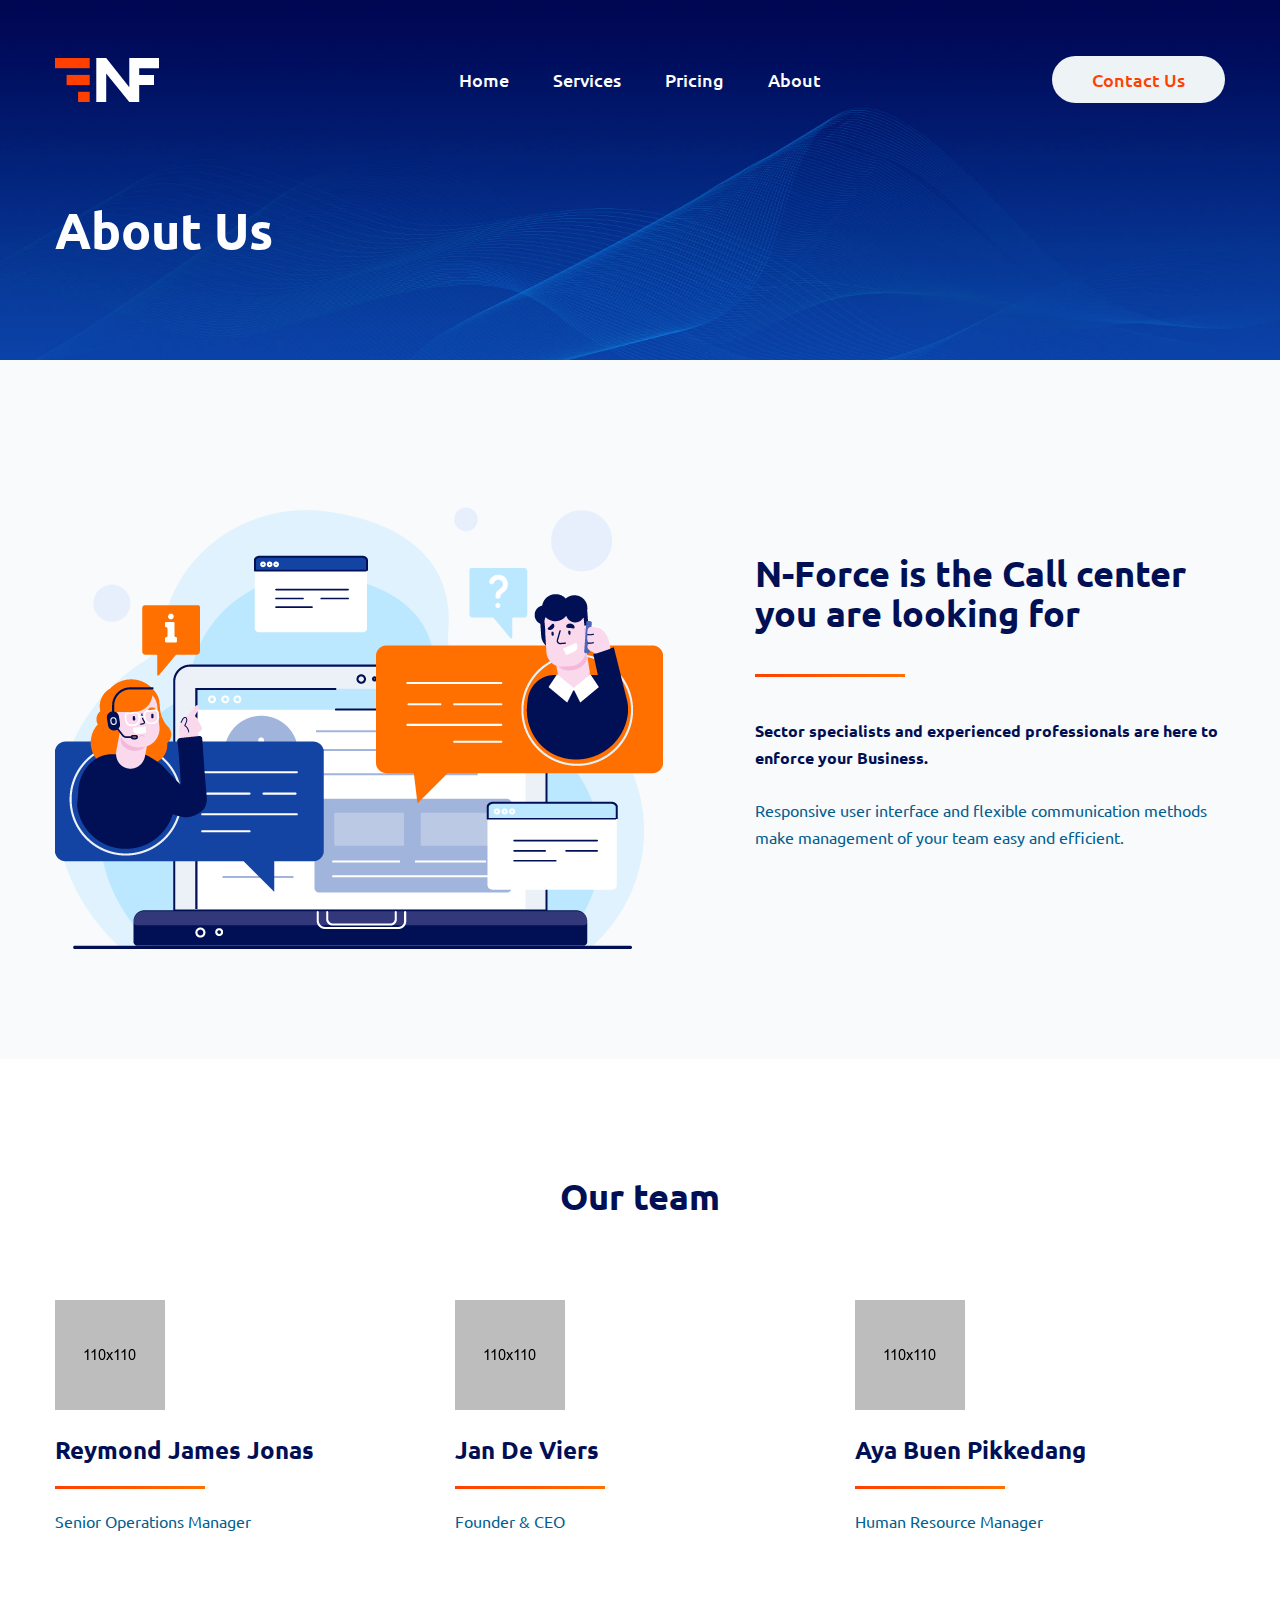
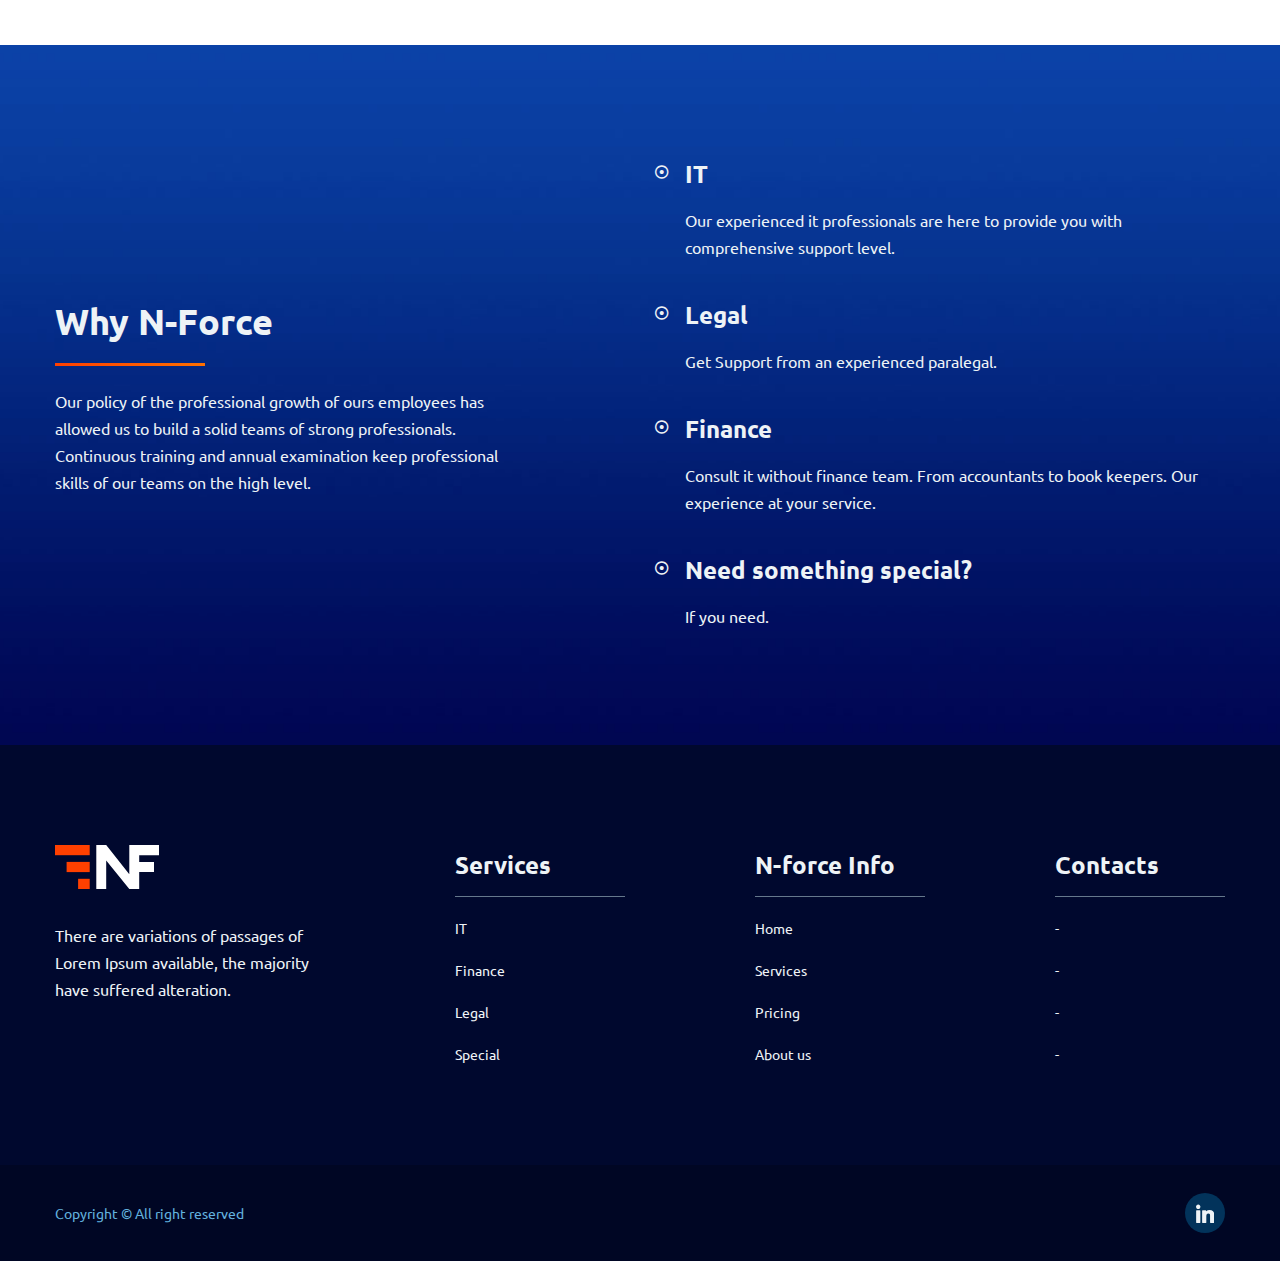
==== about.html @ a9c1863a "ADD: initial version" ====
<!doctype html>
<html class="no-js" lang="zxx">

<head>
    <meta charset="utf-8">
    <meta http-equiv="x-ua-compatible" content="ie=edge">
    <title>N-Force - About</title>
    <meta name="description" content="">
    <meta name="viewport" content="width=device-width, initial-scale=1">

    <!-- Favicons -->
    <link rel="shortcut icon" href="images/favicon.ico">
    <link rel="apple-touch-icon" href="images/icon.png">

    <!-- Google font (font-family: 'Ubuntu', sans-serif;) -->
    <link href="https://fonts.googleapis.com/css?family=Ubuntu:300,400,400i,500,500i,700" rel="stylesheet">

    <!-- Stylesheets -->
    <link rel="stylesheet" href="css/bootstrap.min.css">
    <link rel="stylesheet" href="css/plugins.css">
    <link rel="stylesheet" href="style.css">

    <!-- Cusom css -->
    <link rel="stylesheet" href="css/custom.css">

    <!-- Modernizer js -->
    <script src="js/vendor/modernizr-3.5.0.min.js"></script>
</head>

<body>

    <!-- Main wrapper -->
    <div class="wrapper" id="wrapper">
        <!-- Header -->
        <header id="header-area" class="header-area">
            <div class="container">
                <div class="row align-items-center d-none d-lg-flex">
                    <div class="col-lg-3">
                        <div class="logo">
                            <a href="index.html">
                                <img src="images/logo/nforcelogo01.svg" alt="N-force">
                            </a>
                        </div>
                    </div>
                    <div class="col-lg-6">
                        <nav class="mainmenu__nav">
                            <ul class="mainmenu">
                                <li>
                                    <a href="index.html">Home</a>
                                </li>
                                <li class="drop">
                                    <a href="services.html">Services</a>
                                    <ul class="dropdown__menu">
                                        <li><a href="services.html#it">IT</a></li>
                                        <li><a href="services.html#finance">Finance</a></li>
                                        <li><a href="services.html#legal">Legal</a></li>
                                        <li><a href="services.html#special">Special</a></li>
                                    </ul>
                                </li>
                                <li>
                                    <a href="index.html#pricing">Pricing</a>
                                </li>
                                <li>
                                    <a href="about.html">About</a>
                                </li>
                            </ul>
                        </nav>
                    </div>
                    <div class="col-lg-3">
                        <div class="header__btn">
                            <a class="voopo__btn white__btn" href="contact.html">Contact Us</a>
                        </div>
                    </div>
                </div>
                <!-- Mobile Menu -->
                <div class="mobile-menu d-block d-lg-none">
                    <div class="logo">
                        <a href="index.html"><img src="images/logo/nforcelogo01.svg" alt="N-force"></a>
                    </div>
                    <div class="header__btn">
                        <a class="voopo__btn white__btn" href="contact.html">Contact Us</a>
                    </div>
                </div>
                <!-- Mobile Menu -->
            </div>
        </header>
        <!-- //Header -->
        <!-- Start Bradcaump area -->
        <div class="pr__bradcaump__area bg-image--5">
            <div class="container">
                <div class="row">
                    <div class="col-lg-12">
                        <div class="bradcaump__inner text-left">
                            <h2 class="bradcaump-title">About Us</h2>
                        </div>
                    </div>
                </div>
            </div>
        </div>
        <!-- End Bradcaump area -->
        <!-- Start N-force Business -->
        <div class="voopo__business bg--cart-4 pt--120 pb--110">
            <div class="container">
                <div class="row align-items-center">
                    <div class="col-xl-7 col-lg-6 col-md-6 col-sm-12 col-12">
                        <div class="thumb">
                            <img src="images/about/s1.png" alt="N-force">
                        </div>
                    </div>
                    <div class="col-xl-5 col-lg-6 col-md-6 col-sm-12 col-12 sm__mt--40">
                        <div class="content">
                            <h2 class="title__line">N-Force is the Call center you are looking for</h2>
                            <p class="first__desc">Sector specialists and experienced professionals are here to enforce your Business.</p>
                            <p>Responsive user interface and flexible communication methods make management of your team easy and efficient.</p>
                            <p></p>
                        </div>
                    </div>
                </div>
            </div>
        </div>
        <!-- End N-force Business -->
        <!-- Start Testimonial Area -->
        <div class="voopo__testimnial bg--white ptb--110">
            <div class="container">
                <div class="row">
                    <div class="col-lg-12">
                        <div class="section__title text-center">
                            <span></span>
                            <h2>Our team</h2>
                        </div>
                    </div>
                </div>
                <div class="row mt--40">
                    <!-- Start Single Clint -->
                    <div class="col-xl-3 col-md-4 col-sm-6 col-12">
                        <div class="testimonial">
                            <div class="thumb">
                                <img src="images/clint/1.png" alt="N-force">
                            </div>
                            <div class="clint__info">
                                <h4>Reymond James Jonas</h4>
                                <p>Senior Operations Manager</p>
                            </div>
                        </div>
                    </div>
                    <!-- End Single Clint -->
                    <!-- Start Single Clint -->
                    <div class="col-xl-3 offset-xl-1 col-md-4 col-sm-6 col-12 xs__mt--40">
                        <div class="testimonial">
                            <div class="thumb">
                                <img src="images/clint/2.png" alt="N-force">
                            </div>
                            <div class="clint__info">
                                <h4>Jan De Viers</h4>
                                <p>Founder & CEO</p>
                            </div>
                        </div>
                    </div>
                    <!-- End Single Clint -->
                    <!-- Start Single Clint -->
                    <div class="col-xl-3 offset-xl-1 col-md-4 col-sm-6 col-12 sm__mt--40">
                        <div class="testimonial">
                            <div class="thumb">
                                <img src="images/clint/3.png" alt="N-force">
                            </div>
                            <div class="clint__info">
                                <h4>Aya Buen Pikkedang</h4>
                                <p>Human Resource Manager</p>
                            </div>
                        </div>
                    </div>
                    <!-- End Single Clint -->
                </div>
            </div>
        </div>
        <!-- End Testimonial Area -->

        <!-- Start Works Area -->
        <div class="voopo__works bg-image--6">
            <div class="container">
                <div class="row align-items-center">
                    <div class="col-lg-6 col-md-6 col-sm-12 col-12">
                        <div class="works__inner">
                            <div class="section__title--2">
                                <span></span>
                                <h2>Why N-Force</h2>
                            </div>
                            <p>Our policy of the professional growth of ours employees has allowed us to build a solid teams of strong professionals.</p>
                            <p>Continuous training and annual examination keep professional skills of our teams on the high level.</p>

                        </div>
                    </div>
                    <div class="col-lg-6 col-md-6 col-sm-12 col-12 sm__mt--40">
                        <div class="works__list">
                            <!-- Start Single Works -->
                            <div class="works">
                                <div class="icons">
                                    <i class="zmdi zmdi-dot-circle-alt"></i>
                                </div>
                                <div class="content">
                                    <h2>IT</h2>
                                    <p>Our experienced it professionals are here to provide you with comprehensive support level.</p>
                                </div>
                            </div>
                            <!-- End Single Works -->
                            <!-- Start Single Works -->
                            <div class="works">
                                <div class="icons">
                                    <i class="zmdi zmdi-dot-circle-alt"></i>
                                </div>
                                <div class="content">
                                    <h2>Legal</h2>
                                    <p>Get Support from an experienced paralegal.</p>
                                </div>
                            </div>
                            <!-- End Single Works -->
                            <!-- Start Single Works -->
                            <div class="works">
                                <div class="icons">
                                    <i class="zmdi zmdi-dot-circle-alt"></i>
                                </div>
                                <div class="content">
                                    <h2>Finance</h2>
                                    <p>Consult it without finance team. From accountants to book keepers. Our experience at your service.</p>
                                </div>
                            </div>
                            <!-- End Single Works -->
                            <!-- Start Single Works -->
                            <div class="works">
                                <div class="icons">
                                    <i class="zmdi zmdi-dot-circle-alt"></i>
                                </div>
                                <div class="content">
                                    <h2>Need something special?</h2>
                                    <p>If you need.</p>
                                </div>
                            </div>
                            <!-- End Single Works -->
                        </div>
                    </div>
                </div>
            </div>
        </div>
        <!-- End Works Area -->
        <!-- Footer Area -->
        <footer id="footer" class="footer-area">
            <div class="footer__top bg--cart-2">
                <div class="container">
                    <div class="row">
                        <!-- Start Single Wedget -->
                        <div class="col-lg-3 col-md-6 col-sm-6 col-12">
                            <div class="single__wedget">
                                <div class="logo">
                                    <a href="index.html"><img src="images/logo/nforcelogo01.svg" alt="N-force"></a>
                                </div>
                                <div class="content">
                                    <p>There are variations of passages of Lorem Ipsum available, the majority have suffered alteration.</p>
                                </div>
                            </div>
                        </div>
                        <!-- End Single Wedget -->
                        <!-- Start Single Wedget -->
                        <div class="col-lg-2 offset-lg-1 col-md-6 col-sm-6 col-12 xs__mt--40">
                            <div class="single__wedget">
                                <h2 class="ft__title">Services</h2>
                                <ul class="ft__contact__link">
                                    <li><a href="services.html#it">IT</a></li>
                                    <li><a href="services.html#finance">Finance</a></li>
                                    <li><a href="services.html#legal">Legal</a></li>
                                    <li><a href="services.html#special">Special</a></li>
                                </ul>
                            </div>
                        </div>
                        <!-- End Single Wedget -->
                        <!-- Start Single Wedget -->
                        <div class="col-lg-2 offset-lg-1 col-md-6 col-sm-6 col-12 sm__mt--40 md__mt--40">
                            <div class="single__wedget">
                                <h2 class="ft__title">N-force Info</h2>
                                <ul class="ft__contact__link">
                                    <li><a href="index.html">Home</a></li>
                                    <li><a href="services.html">Services</a></li>
                                    <li><a href="index.html#pricing">Pricing</a></li>
                                    <li><a href="about.html">About us</a></li>
                                </ul>
                            </div>
                        </div>
                        <!-- End Single Wedget -->
                        <!-- Start Single Wedget -->
                        <div class="col-lg-2 offset-lg-1 col-md-6 col-sm-6 col-12 sm__mt--40 md__mt--40">
                            <div class="single__wedget">
                                <h2 class="ft__title">Contacts</h2>
                                <ul class="ft__contact__link">
                                    <li><a href="#">-</a></li>
                                    <li><a href="#">-</a></li>
                                    <li><a href="#">-</a></li>
                                    <li><a href="#">-</a></li>
                                </ul>
                            </div>
                        </div>
                        <!-- End Single Wedget -->
                    </div>
                </div>
            </div>
            <div class="copyright bg--cart-3">
                <div class="container">
                    <div class="row align-items-center">
                        <div class="col-lg-6 col-md-6 col-sm-6 col-12">
                            <div class="copyright__inner">
                                <p>Copyright © All right reserved</p>
                            </div>
                        </div>
                        <div class="col-lg-6 col-md-6 col-sm-6 col-12">
                            <div class="ft__social__link">
                                <ul class="social-icon">
                                    <li><a href="#"><i class="zmdi zmdi-linkedin"></i></a></li>
                                </ul>
                            </div>
                        </div>
                    </div>
                </div>
            </div>
        </footer>
        <!-- //Footer Area -->

    </div>
    <!-- //Main wrapper -->

    <!-- JS Files -->
    <script src="js/vendor/jquery-3.2.1.min.js"></script>
    <script src="js/popper.min.js"></script>
    <script src="js/bootstrap.min.js"></script>
    <script src="js/plugins.js"></script>
    <script src="js/active.js"></script>
</body>

</html>
---- css/plugins.css ----
/*********************************************************************************

	Template Name: Voopo - VOIP, Telecom and Cloud Services Template
	Description: Voopo is a beautiful and unique Bootstrap 4 template.
	Version: 1.0

**********************************************************************************/

@import url(plugins/font-awesome.min.css);
@import url(plugins/slick.min.css);
@import url(plugins/material-design-iconic-font.min.css);
@import url(plugins/mainmenu.css);
---- style.css ----
/*********************************************************************************

	Template Name: N-force - VOIP, Telecom and Cloud Services Template
	Description: N-force is a beautiful and unique Bootstrap 4 template.
	Version: 1.0

**********************************************************************************/
/*===============================================================================
			[ INDEX ]
=================================================================================
	reset
	typography
	helper-class
	button
    section-title
    header
    slider
    service
    business
    software
    price
    shop
    video
    working
    faq
    breadcaump
    about
    testimonial
    blog
    sidebar
    blog-list
    contact
    cart
    checkout
    blog-details
    footer





/* Needed Files*/
/*===== Colors =====//*/
/*===== Font Family =====//*/
/*===== Line Height =====//*/
/*===== Radius  =====//*/
/*==== Font size =====//*/
/*===== Border color ======//*/
/*===== Alerts color  =====//*/
/*===== Social Colors =====//*/
/* Layouts*/
/* container 450px*/
/* container 300px*/
/*******************
Basic Styles
********************/
/*--------------------
Reset Styles
----------------------*/
* {
  box-sizing: border-box; }

article,
aside,
details,
figcaption,
figure,
footer,
header,
nav,
section,
summary {
  display: block; }

audio,
canvas,
video {
  display: inline-block; }

audio:not([controls]) {
  display: none;
  height: 0; }

[hidden] {
  display: none; }

html {
  font-size: 100%;
  overflow-y: scroll;
  -webkit-text-size-adjust: 100%;
  -ms-text-size-adjust: 100%; }

html,
button,
input,
select,
textarea {
  font-family: "Ubuntu", sans-serif; }

body {
  color: #141412;
  line-height: 1.5;
  margin: 0; }

a {
  color: #ca3c08;
  text-decoration: none; }

a:visited {
  color: #ac0404; }

a:focus {
  outline: thin dotted; }

a:active,
a:hover {
  color: #ea9629;
  outline: 0; }

a:hover {
  text-decoration: underline; }

h1,
h2,
h3,
h4,
h5,
h6 {
  clear: both;
  font-family: "Ubuntu", sans-serif;
  line-height: 1.3; }

h1 {
  font-size: 48px;
  margin: 33px 0; }

h2 {
  font-size: 30px;
  margin: 25px 0; }

h3 {
  font-size: 22px;
  margin: 22px 0; }

h4 {
  font-size: 20px;
  margin: 25px 0; }

h5 {
  font-size: 18px;
  margin: 30px 0; }

h6 {
  font-size: 16px;
  margin: 36px 0; }

address {
  font-style: italic;
  margin: 0 0 24px; }

abbr[title] {
  border-bottom: 1px dotted; }

b,
strong {
  font-weight: bold; }

dfn {
  font-style: italic; }

mark {
  background: #ff0;
  color: #000; }

p {
  margin: 0 0 24px; }

code,
kbd,
pre,
samp {
  font-family: monospace, serif;
  font-size: 14px;
  -webkit-hyphens: none;
  -ms-hyphens: none;
  hyphens: none; }

pre {
  background: #f5f5f5;
  color: #666;
  font-family: monospace;
  font-size: 14px;
  margin: 20px 0;
  overflow: auto;
  padding: 20px;
  white-space: pre;
  white-space: pre-wrap;
  word-wrap: break-word; }

blockquote,
q {
  -webkit-hyphens: none;
  -ms-hyphens: none;
  hyphens: none;
  quotes: none; }

blockquote:before,
blockquote:after,
q:before,
q:after {
  content: "";
  content: none; }

blockquote {
  font-size: 18px;
  font-style: italic;
  font-weight: 300;
  margin: 24px 40px; }

blockquote blockquote {
  margin-right: 0; }

blockquote cite,
blockquote small {
  font-size: 14px;
  font-weight: normal;
  text-transform: uppercase; }

blockquote em,
blockquote i {
  font-style: normal;
  font-weight: 300; }

blockquote strong,
blockquote b {
  font-weight: 400; }

small {
  font-size: smaller; }

sub,
sup {
  font-size: 75%;
  line-height: 0;
  position: relative;
  vertical-align: baseline; }

sup {
  top: -0.5em; }

sub {
  bottom: -0.25em; }

dl {
  margin: 0 20px; }

dt {
  font-weight: bold; }

dd {
  margin: 0 0 20px; }

menu,
ol,
ul {
  margin: 16px 0;
  padding: 0 0 0 40px; }

ul {
  list-style-type: square; }

nav ul,
nav ol {
  list-style: none;
  list-style-image: none; }

li > ul,
li > ol {
  margin: 0; }

img {
  -ms-interpolation-mode: bicubic;
  border: 0;
  vertical-align: middle; }

svg:not(:root) {
  overflow: hidden; }

figure {
  margin: 0; }

form {
  margin: 0; }

fieldset {
  border: 1px solid #c0c0c0;
  margin: 0 2px;
  min-width: inherit;
  padding: 0.35em 0.625em 0.75em; }

legend {
  border: 0;
  padding: 0;
  white-space: normal; }

button,
input,
select,
textarea {
  font-size: 100%;
  margin: 0;
  max-width: 100%;
  vertical-align: baseline; }

button,
input {
  line-height: normal; }

button,
html input[type="button"],
input[type="reset"],
input[type="submit"] {
  -webkit-appearance: button;
  cursor: pointer; }

button[disabled],
input[disabled] {
  cursor: default; }

input[type="checkbox"],
input[type="radio"] {
  padding: 0; }

input[type="search"] {
  -webkit-appearance: textfield;
  padding-right: 2px;
  /* Don't cut off the webkit search cancel button */
  width: 270px; }

input[type="search"]::-webkit-search-decoration {
  -webkit-appearance: none; }

button::-moz-focus-inner,
input::-moz-focus-inner {
  border: 0;
  padding: 0; }

textarea {
  overflow: auto;
  vertical-align: top; }

table {
  border-bottom: 1px solid #ededed;
  border-collapse: collapse;
  border-spacing: 0;
  font-size: 14px;
  line-height: 2;
  margin: 0 0 20px;
  width: 100%; }

caption,
th,
td {
  font-weight: normal;
  text-align: left; }

caption {
  font-size: 16px;
  margin: 20px 0; }

th {
  font-weight: bold;
  text-transform: uppercase; }

td {
  border-top: 1px solid #ededed;
  padding: 6px 10px 6px 0; }

del {
  color: #333; }

ins {
  background: #fff9c0;
  text-decoration: none; }

hr {
  background-size: 4px 4px;
  border: 0;
  height: 1px;
  margin: 0 0 24px; }

/* Placeholder text color -- selectors need to be separate to work. */
::-webkit-input-placeholder {
  color: #7d7b6d; }

:-moz-placeholder {
  color: #7d7b6d; }

::-moz-placeholder {
  color: #7d7b6d; }

:-ms-input-placeholder {
  color: #7d7b6d; }

/*--------------------
	Typography
-------------------*/
html {
  overflow-x: hidden; }

body {
  overflow-x: hidden;
  font-size: 14px;
  line-height: 24px;
  -webkit-font-smoothing: antialiased;
  -moz-osx-font-smoothing: grayscale;
  font-family: "Ubuntu", sans-serif;
  color: #333333;
  font-weight: 400; }

p {
  font-size: 14px;
  line-height: 24px;
  color: #035f91; }

::-webkit-input-placeholder {
  color: #333333; }

:-moz-placeholder {
  color: #333333; }

::-moz-placeholder {
  color: #333333; }

:-ms-input-placeholder {
  color: #333333; }

h1,
h2,
h3,
h4,
h5,
h6,
.h1,
.h2,
.h3,
.h4,
.h5,
.h6,
address,
p,
pre,
blockquote,
dl,
dd,
menu,
ol,
ul,
table,
caption,
hr {
  margin: 0;
  margin-bottom: 15px; }

h1,
h2,
h3,
h4,
h5,
h6,
.h1,
.h2,
.h3,
.h4,
.h5,
.h6 {
  font-family: "Ubuntu", sans-serif;
  line-height: 1.3; }

h1,
.h1 {
  font-size: 55px;
  font-weight: 700; }

h2,
.h2 {
  font-size: 24px;
  font-weight: 700; }

h3,
.h3 {
  font-size: 22px; }

h4,
.h4 {
  font-size: 20px; }

h5,
.h5 {
  font-size: 18px; }

h6,
.h6 {
  font-size: 16px; }

@media only screen and (min-width: 768px) and (max-width: 991px) {
  h1,
  .h1 {
    font-size: 36px; }

  h2,
  .h2 {
    font-size: 26px; }

  h3,
  .h3 {
    font-size: 20px; } }
@media only screen and (max-width: 767px) {
  h1,
  .h1 {
    font-size: 32px; }

  h2,
  .h2 {
    font-size: 24px; }

  h3,
  .h3 {
    font-size: 18px; } }
h1,
.h1,
h2,
.h2 {
  font-weight: 700; }

h3,
.h3,
h4,
.h4 {
  font-weight: 600; }

h5,
.h5,
h6,
.h6 {
  font-weight: 500; }

a:hover,
a:focus,
a:active {
  text-decoration: none;
  outline: none; }

/**--------------------
Helper Class
------------------*/
.hidden {
  display: none; }

.visuallyhidden {
  border: 0;
  clip: rect(0 0 0 0);
  height: 1px;
  margin: -1px;
  overflow: hidden;
  padding: 0;
  position: absolute;
  width: 1px; }

.visuallyhidden.focusable:active,
.visuallyhidden.focusable:focus {
  clip: auto;
  height: auto;
  margin: 0;
  overflow: visible;
  position: static;
  width: auto; }

.invisible {
  visibility: hidden; }

.clearfix:before,
.clearfix:after {
  content: " ";
  /* 1 */
  display: table;
  /* 2 */ }

.clearfix:after {
  clear: both; }

.poss--relative {
  position: relative; }

.poss--absolute {
  position: absolute; }

a {
  transition: 0.5s; }

a#scrollUp {
  background: #ff4000;
  color: #fff;
  bottom: 40px;
  right: 40px;
  border-radius: 100px;
  height: 45px;
  width: 45px;
  font-size: 20px;
  text-align: center;
  padding: 9px 0;
  box-shadow: 0 0 15px 0px rgba(50, 50, 50, 0.2);
  transition: 0.3s;
  line-height: 25px; }
  a#scrollUp:hover {
    background: #fff;
    color: #ff4000; }

input,
textarea {
  outline: none;
  transition: 0.3s; }

@media only screen and (max-width: 575px) {
  .container {
    width: 450px; } }
@media only screen and (max-width: 479px) {
  .container {
    width: 300px; } }
/* Font specialized */
.body--font {
  font-family: "Ubuntu", sans-serif; }

.heading--font {
  font-family: "Ubuntu", sans-serif; }

/* Height and width */
.fullscreen {
  min-height: 100vh;
  width: 100%; }

.w--100 {
  width: 100%; }

.w--75 {
  width: 75%; }

.w--50 {
  width: 50%; }

.w--33 {
  width: 33.33%; }

.w--25 {
  width: 25%; }

.w--10 {
  width: 10%; }

.h--100 {
  height: 100%; }

.h--75 {
  height: 75%; }

.h--50 {
  height: 50%; }

.h--25 {
  height: 25%; }

.h--33 {
  height: 33.33%; }

.h--10 {
  height: 10%; }

/* Define Colors */
.theme--color {
  color: #ff4000; }

.color--light {
  color: #999999; }

.color--dark {
  color: #333333; }

.color--black {
  color: #000000; }

.color--white {
  color: #ffffff; }

/* Background Color */
.bg--theme {
  background: #ff4000; }

.bg--light {
  background: #999999; }

.bg--dark {
  background: #333333; }

.bg--black {
  background: #000000; }

.bg--white {
  background: #ffffff; }

.bg--cart-1 {
  background: #f8fafb; }

.bg--cart-2 {
  background: #00082e; }

.bg--cart-3 {
  background: #000624; }

.bg--cart-4 {
  background: #f8fafb; }

.bg--cart-5 {
  background: #f5f8fa; }

.bg--cart-6 {
  background: #f8f1f4; }

.bg--cart-7 {
  background: #f5f8fa; }

.bg--cart-8 {
  background: #010f54; }

.bg--cart-9 {
  background: #f1f5f8; }

.bg--cart-10 {
  background: #f8fafb; }

.bg--cart-11 {
  background: #f8f9fa; }

/* Background Image */
.bg-image--1 {
  background-image: url(images/bg/1.jpg);
  background-repeat: no-repeat;
  background-size: cover;
  background-position: center center; }

.bg-image--2 {
  background-image: url(images/bg/2.jpg);
  background-repeat: no-repeat;
  background-size: cover;
  background-position: center center; }

.bg-image--3 {
  background-image: url(images/bg/3.jpg);
  background-repeat: no-repeat;
  background-size: cover;
  background-position: center center; }

.bg-image--4 {
  background-image: url(images/bg/4.jpg);
  background-repeat: no-repeat;
  background-size: cover;
  background-position: center center; }

.bg-image--5 {
  background-image: url(images/bg/5.jpg);
  background-repeat: no-repeat;
  background-size: cover;
  background-position: center center; }

.bg-image--6 {
  background-image: url(images/bg/6.jpg);
  background-repeat: no-repeat;
  background-size: cover;
  background-position: center center; }

.bg-image--7 {
  background-image: url(images/bg/7.jpg);
  background-repeat: no-repeat;
  background-size: cover;
  background-position: center center; }

.bg-image--8 {
  background-image: url(images/bg/8.jpg);
  background-repeat: no-repeat;
  background-size: cover;
  background-position: center center; }

.bg-image--9 {
  background-image: url(images/bg/9.jpg);
  background-repeat: no-repeat;
  background-size: cover;
  background-position: center center; }

.bg-image--10 {
  background-image: url(images/bg/10.jpg);
  background-repeat: no-repeat;
  background-size: cover;
  background-position: center center; }

.bg-image--11 {
  background-image: url(images/bg/11.jpg);
  background-repeat: no-repeat;
  background-size: cover;
  background-position: center center; }

.bg-image--12 {
  background-image: url(images/bg/12.jpg);
  background-repeat: no-repeat;
  background-size: cover;
  background-position: center center; }

.bg-image--13 {
  background-image: url(images/bg/13.jpg);
  background-repeat: no-repeat;
  background-size: cover;
  background-position: center center; }

.bg-image--14 {
  background-image: url(images/bg/14.jpg);
  background-repeat: no-repeat;
  background-size: cover;
  background-position: center center; }

.bg-image--15 {
  background-image: url(images/bg/15.jpg);
  background-repeat: no-repeat;
  background-size: cover;
  background-position: center center; }

.bg-image--16 {
  background-image: url(images/bg/16.jpg);
  background-repeat: no-repeat;
  background-size: cover;
  background-position: center center; }

.bg-image--17 {
  background-image: url(images/bg/17.jpg);
  background-repeat: no-repeat;
  background-size: cover;
  background-position: center center; }

.bg-image--18 {
  background-image: url(images/bg/18.jpg);
  background-repeat: no-repeat;
  background-size: cover;
  background-position: center center; }

.bg-image--19 {
  background-image: url(images/bg/19.jpg);
  background-repeat: no-repeat;
  background-size: cover;
  background-position: center center; }

.bg-image--20 {
  background-image: url(images/bg/20.jpg);
  background-repeat: no-repeat;
  background-size: cover;
  background-position: center center; }

.mt--20 {
  margin-top: 20px; }

.mt--30 {
  margin-top: 30px; }

.mt--40 {
  margin-top: 40px; }

.mt--50 {
  margin-top: 50px; }

.mt--60 {
  margin-top: 60px; }

.mt--70 {
  margin-top: 70px; }

.mt--80 {
  margin-top: 80px; }

.mt--90 {
  margin-top: 90px; }

.mt--100 {
  margin-top: 100px; }

.mt--110 {
  margin-top: 110px; }

.mt--120 {
  margin-top: 120px; }

.mt--130 {
  margin-top: 130px; }

.mt--140 {
  margin-top: 140px; }

.mt--150 {
  margin-top: 150px; }

.pt--20 {
  padding-top: 20px; }

.pt--30 {
  padding-top: 30px; }

.pt--40 {
  padding-top: 40px; }

.pt--50 {
  padding-top: 50px; }

.pt--60 {
  padding-top: 60px; }

.pt--70 {
  padding-top: 70px; }

.pt--80 {
  padding-top: 80px; }

.pt--90 {
  padding-top: 90px; }

.pt--100 {
  padding-top: 100px; }

.pt--110 {
  padding-top: 110px; }

.pt--120 {
  padding-top: 120px; }

.pt--130 {
  padding-top: 130px; }

.pt--140 {
  padding-top: 140px; }

.pt--150 {
  padding-top: 150px; }

.pb--20 {
  padding-bottom: 20px; }

.pb--30 {
  padding-bottom: 30px; }

.pb--40 {
  padding-bottom: 40px; }

.pb--50 {
  padding-bottom: 50px; }

.pb--60 {
  padding-bottom: 60px; }

.pb--70 {
  padding-bottom: 70px; }

.pb--80 {
  padding-bottom: 80px; }

.pb--90 {
  padding-bottom: 90px; }

.pb--100 {
  padding-bottom: 100px; }

.pb--110 {
  padding-bottom: 110px; }

.pb--120 {
  padding-bottom: 120px; }

.pb--130 {
  padding-bottom: 130px; }

.pb--140 {
  padding-bottom: 140px; }

.pb--150 {
  padding-bottom: 150px; }

.pb--160 {
  padding-bottom: 160px; }

.pb--170 {
  padding-bottom: 170px; }

.pb--180 {
  padding-bottom: 180px; }

.pb--190 {
  padding-bottom: 190px; }

.pb--200 {
  padding-bottom: 200px; }

.pb--210 {
  padding-bottom: 210px; }

.pb--220 {
  padding-bottom: 220px; }

.pb--230 {
  padding-bottom: 230px; }

.pb--240 {
  padding-bottom: 240px; }

.pb--250 {
  padding-bottom: 250px; }

.ptb--20 {
  padding: 20px 0; }

.ptb--30 {
  padding: 30px 0; }

.ptb--40 {
  padding: 40px 0; }

.ptb--50 {
  padding: 50px 0; }

.ptb--60 {
  padding: 60px 0; }

.ptb--70 {
  padding: 70px 0; }

.ptb--80 {
  padding: 80px 0; }

.ptb--90 {
  padding: 90px 0; }

.ptb--100 {
  padding: 100px 0; }

.ptb--110 {
  padding: 110px 0; }

.ptb--120 {
  padding: 120px 0; }

.ptb--130 {
  padding: 130px 0; }

.ptb--140 {
  padding: 140px 0; }

.ptb--150 {
  padding: 150px 0; }

.mb--60 {
  margin-bottom: 60px; }

/* Text specialized */
.text--italic {
  font-style: italic; }

.text--normal {
  font-style: normal; }

.text--underline {
  font-style: underline; }

/* Section padding */
.section-padding--xlg {
  padding: 150px 0; }

.section-padding--lg {
  padding: 100px 0; }

.section-padding--md {
  padding: 90px 0; }

.section-padding--sm {
  padding: 50px 0; }

@media only screen and (min-width: 992px) and (max-width: 1199px) {
  .lg__mt--40 {
    margin-top: 40px; } }
@media only screen and (min-width: 768px) and (max-width: 991px) {
  .section-padding--xlg {
    padding: 120px 0; }

  .section-padding--lg {
    padding: 100px 0; }

  .section-padding--md {
    padding: 85px 0; }

  .section-padding--sm {
    padding: 70px 0; }

  .md__mt--40 {
    margin-top: 40px; } }
@media only screen and (max-width: 767px) {
  .section-padding--xlg {
    padding: 90px 0; }

  .section-padding--lg {
    padding: 70px 0; }

  .section-padding--md {
    padding: 60px 0; }

  .section-padding--sm {
    padding: 50px 0; }

  .section-padding--xs {
    padding: 50px 0; }

  .sm-mt-60 {
    margin-top: 60px; }

  .sm__mt--40 {
    margin-top: 40px; } }
@media only screen and (max-width: 575px) {
  .xs-mt-60 {
    margin-top: 60px; }

  .xs__mt--40 {
    margin-top: 40px; } }
/* Overlay styles */
[data-overlay],
[data-black-overlay] {
  position: relative; }

[data-overlay] > div,
[data-overlay] > *,
[data-black-overlay] > div,
[data-black-overlay] > * {
  position: relative;
  z-index: 2; }

[data-overlay]:before,
[data-black-overlay]:before {
  content: "";
  position: absolute;
  left: 0;
  top: 0;
  height: 100%;
  width: 100%;
  z-index: 1; }

[data-overlay]:before {
  background-color: #ff4000; }

[data-black-overlay]:before {
  background-color: #000000; }

[data-overlay="1"]:before,
[data-black-overlay="1"]:before {
  opacity: 0.1; }

[data-overlay="2"]:before,
[data-black-overlay="2"]:before {
  opacity: 0.2; }

[data-overlay="3"]:before,
[data-black-overlay="3"]:before {
  opacity: 0.3; }

[data-overlay="4"]:before,
[data-black-overlay="4"]:before {
  opacity: 0.4; }

[data-overlay="5"]:before,
[data-black-overlay="5"]:before {
  opacity: 0.5; }

[data-overlay="6"]:before,
[data-black-overlay="6"]:before {
  opacity: 0.6; }

[data-overlay="7"]:before,
[data-black-overlay="7"]:before {
  opacity: 0.7; }

[data-overlay="8"]:before,
[data-black-overlay="8"]:before {
  opacity: 0.8; }

[data-overlay="9"]:before,
[data-black-overlay="9"]:before {
  opacity: 0.9; }

[data-overlay="10"]:before,
[data-black-overlay="10"]:before {
  opacity: 1; }

@media only screen and (max-width: 767px) {
  .ptb--110 {
    padding: 60px 0; }

  .ptb--120 {
    padding: 60px 0; }

  .pt--120 {
    padding-top: 60px; }

  .pt--110 {
    padding-top: 60px; }

  .pb--120 {
    padding-bottom: 60px; }

  .pb--110 {
    padding-bottom: 60px; } }
/*******************
Elements Styles
********************/
/*------------------
    Button Styles
---------------------*/
a.voopo__btn,
button.voopo__btn {
  background: rgba(0, 0, 0, 0) linear-gradient(-90deg, #ff7000, #ff4000) repeat scroll 0 0;
  border-radius: 24px;
  color: #ffffff;
  display: inline-block;
  font-size: 18px;
  font-weight: 500;
  height: 47px;
  line-height: 47px;
  padding: 0 40px;
  position: relative;
  transition: all 0.5s ease 0s;
  z-index: 1; }
  a.voopo__btn::before,
  button.voopo__btn::before {
    background: rgba(0, 0, 0, 0) linear-gradient(90deg, #ff7000, #ff4000) repeat scroll 0 0;
    border-radius: 24px;
    content: "";
    height: 100%;
    left: 0;
    opacity: 0;
    position: absolute;
    top: 0;
    transition: all 0.5s ease 0s;
    width: 100%;
    z-index: -1; }
  a.voopo__btn:hover::before,
  button.voopo__btn:hover::before {
    opacity: 1; }
  a.voopo__btn.btn--light,
  button.voopo__btn.btn--light {
    background: linear-gradient(-90deg, #eef3f6, #eef3f6);
    color: #ff4000;
    position: relative;
    transition: all 0.5s ease 0s;
    z-index: 1; }
    a.voopo__btn.btn--light::before,
    button.voopo__btn.btn--light::before {
      background: linear-gradient(-90deg, #ff7000, #ff4000);
      border-radius: 24px;
      content: "";
      height: 100%;
      left: 0;
      opacity: 0;
      position: absolute;
      top: 0;
      transition: all 0.5s ease 0s;
      width: 100%;
      z-index: -1; }
    a.voopo__btn.btn--light:hover::before,
    button.voopo__btn.btn--light:hover::before {
      opacity: 1;
      color: #fff; }
    a.voopo__btn.btn--light:hover,
    button.voopo__btn.btn--light:hover {
      color: #fff; }
  a.voopo__btn.white__btn,
  button.voopo__btn.white__btn {
    background: #eef3f6 none repeat scroll 0 0;
    color: #ff4000; }
    a.voopo__btn.white__btn:hover,
    button.voopo__btn.white__btn:hover {
      background: #ff4000;
      color: #fff; }

button.voopo__btn {
  outline: none; }

.yu2fvl {
  z-index: 9999;
  top: 0; }

.yu2fvl-iframe {
  display: block;
  height: 100%;
  width: 100%;
  border: 0; }

.yu2fvl-overlay {
  z-index: 9998;
  background: #000;
  opacity: 0.8; }

.yu2fvl-close {
  position: absolute;
  top: 1px;
  left: 100%;
  display: inline-block;
  height: 35px;
  width: 35px;
  line-height: 35px;
  text-align: center;
  background: #f10 !important;
  background-color: #f10 !important;
  color: #ffffff;
  border: 0;
  background: none;
  cursor: pointer; }

@media only screen and (min-width: 768px) and (max-width: 991px) {
  .yu2fvl-close {
    left: auto;
    right: 0;
    top: auto;
    bottom: 100%; } }
@media only screen and (max-width: 767px) {
  .yu2fvl-close {
    left: auto;
    right: 0;
    top: auto;
    bottom: 100%; }

  .video h2 {
    color: #ffffff;
    font-size: 32px; }
  .video h4 {
    font-size: 22px;
    line-height: 32px; } }
/*------------------------------
	Section Title Styles
--------------------------------*/
.section__title span {
  color: #010f54;
  font-size: 30px;
  font-weight: 300;
  line-height: 40px; }
.section__title h2 {
  color: #010f54;
  font-size: 36px;
  margin-bottom: 0;
  margin-top: 4px; }

.section__title--2 span {
  color: #010f54;
  font-size: 18px; }
.section__title--2 h2 {
  color: #010f54;
  font-size: 36px;
  margin-bottom: 35px;
  margin-top: 4px;
  padding-bottom: 40px;
  position: relative; }
  .section__title--2 h2::before {
    background: linear-gradient(to left, #ff7000, #ff4000);
    bottom: 0;
    content: "";
    height: 3px;
    left: 0;
    position: absolute;
    width: 150px; }

@media only screen and (min-width: 1200px) and (max-width: 1599px) {
  .section__title--2 h2 {
    margin-bottom: 22px;
    padding-bottom: 21px; } }
@media only screen and (max-width: 767px) {
  .section__title--2 h2 {
    font-size: 27px;
    margin-bottom: 24px;
    padding-bottom: 21px; } }
@media only screen and (max-width: 575px) {
  .section__title--2 h2 {
    font-size: 22px;
    margin-bottom: 24px; } }
@media only screen and (max-width: 479px) {
  .section__title h2 {
    font-size: 27px;
    margin-top: 0; }

  .section__title span {
    font-size: 24px; } }
/*******************
Blocks Styles
********************/
/*-----------------------
	Header Styles
-------------------------*/
.header-area {
  left: 0;
  position: absolute;
  right: 0;
  top: 50px;
  width: auto;
  z-index: 99;
  transition: 0.3s; }

.mainmenu {
  display: flex;
  justify-content: center;
  list-style: outside none none;
  margin: 0;
  padding: 0; }
  .mainmenu li {
    margin: 0 22px; }
    .mainmenu li a {
      color: #fefefe;
      display: block;
      font-size: 18px;
      font-weight: 500;
      line-height: 59px;
      transition: all 0.3s ease 0s; }
      .mainmenu li a:hover {
        color: #ff4000; }

.header__btn {
  text-align: right; }

.header--2 .mainmenu li a {
  color: #010f54;
  font-size: 18px;
  font-weight: 500;
  line-height: 59px;
  transition: 0.5s; }
  .header--2 .mainmenu li a:hover {
    color: #e15f48 !important; }

@media only screen and (min-width: 992px) {
  .mainmenu > li.drop {
    position: relative; }
    .mainmenu > li.drop > ul.dropdown__menu {
      background: #fff none repeat scroll 0 0;
      border-top: 3px solid #ff4000;
      box-shadow: 0 10px 15px rgba(0, 0, 0, 0.3);
      left: 0;
      margin: 0;
      opacity: 0;
      padding: 20px 30px;
      position: absolute;
      top: 120%;
      transition: all 0.5s ease 0s;
      visibility: hidden;
      width: 230px;
      z-index: 99; }
      .mainmenu > li.drop > ul.dropdown__menu li {
        margin: 0; }
        .mainmenu > li.drop > ul.dropdown__menu li a {
          color: #444;
          display: block;
          font-size: 15px;
          font-weight: 400;
          line-height: 21px;
          padding: 4px 0;
          text-transform: capitalize;
          transition: all 0.5s ease 0s; }
          .mainmenu > li.drop > ul.dropdown__menu li a:hover {
            color: #ff4000;
            font-weight: 600;
            padding-left: 5px; }

  .mainmenu li.drop:hover ul.dropdown__menu {
    opacity: 1;
    top: 100%;
    visibility: visible; } }
.mobile-menu .header__btn {
  color: #fff;
  font-size: 27px;
  position: absolute;
  right: 57px;
  top: 50%;
  transform: translateY(-50%);
  z-index: 9991; }

.mobile-menu .logo {
  align-items: center;
  display: flex;
  height: 100px;
  left: 0;
  position: absolute;
  top: 50%;
  transform: translateY(-50%);
  z-index: 9991; }

.mean-container .mean-nav ul {
  display: block; }

.mean-container .mean-nav ul li {
  margin: 0; }

.mean-container .mean-nav ul li a {
  line-height: inherit; }

.mean-container .mean-nav {
  max-height: 255px;
  overflow-y: auto; }

@media only screen and (min-width: 992px) and (max-width: 1199px) {
  .mainmenu li {
    margin: 0 14px; } }
@media only screen and (max-width: 575px) {
  .mobile-menu .logo a img {
    width: 156px; }

  .header__btn a.voopo__btn {
    padding: 0 29px; }

  .mobile-menu .header__btn {
    right: 47px; }

  .header-area {
    top: 30px; } }
@media only screen and (max-width: 479px) {
  .mobile-menu .logo a img {
    width: 109px; }

  .mobile-menu .header__btn {
    right: 45px; }

  .header__btn a.voopo__btn {
    font-size: 14px;
    height: 38px;
    line-height: 36px;
    padding: 0 20px; } }
/*-----------------
    Slider Styles
-----------------*/
.gra__bg--1 {
  background: linear-gradient(to top, #1344a4, #011054); }

.slider--one .slider_fixed_height {
  height: 900px; }
.slider--one .slide {
  padding-top: 100px; }

.slider--2 .slider_fixed_height {
  height: 900px; }
.slider--2 .slide {
  padding-bottom: 10px; }

.slide .content h1 {
  color: #ffffff;
  line-height: 65px;
  margin-bottom: 25px;
  background: linear-gradient(110deg, #fff 33%, rgba(0, 0, 0, 0) 33%), linear-gradient(110deg, #f2a192 34%, #ff4000 34%);
  background-size: 400%;
  -webkit-text-fill-color: transparent;
  -webkit-background-clip: text;
  animation: Gradient 5s ease infinite;
  -webkit-animation: Gradient 15s ease infinite;
  -moz-animation: Gradient 5s ease infinite; }
.slide .content p {
  color: #eef3f6;
  font-size: 16px;
  line-height: 26px;
  margin-bottom: 40px; }
.slide .slide__fornt__img {
  text-align: right; }

@-webkit-keyframes Gradient {
  0% {
    background-position: 30% 50%; }
  50% {
    background-position: 25% 50%; }
  100% {
    background-position: 30% 50%; } }
@media only screen and (min-width: 992px) and (max-width: 1199px) {
  .slide .slide__fornt__img img {
    width: 100%; }

  .slider--one .slider_fixed_height,
  .slider--2 .slider_fixed_height {
    height: 700px; }

  .slider--2 .slide {
    padding-bottom: 0;
    padding-top: 41px; } }
@media only screen and (min-width: 768px) and (max-width: 991px) {
  .slide .content h1 {
    line-height: 49px; }

  .slide .slide__fornt__img img {
    width: 100%; }

  .slider--2 .slider_fixed_height {
    height: 700px; }

  .slider--2 .slide {
    padding-bottom: 0;
    padding-top: 100px; }

  .slider--one .slider_fixed_height {
    height: 700px; } }
@media only screen and (max-width: 767px) {
  .slide .content h1 {
    line-height: 41px;
    margin-bottom: 17px; }

  .slide .slide__fornt__img img {
    width: 100%; }

  .slider--2 .slider_fixed_height,
  .slider--one .slider_fixed_height {
    height: auto; }

  .slider--2 .slide,
  .slider--one .slider_fixed_height {
    padding-bottom: 70px;
    padding-top: 157px; }

  .slide .slide__fornt__img {
    margin-top: 26px;
    text-align: center; } }
/*-----------------
    Service Styles
-----------------*/
.service {
  background: #f7f8f9 none repeat scroll 0 0;
  border-radius: 10px;
  box-shadow: 0 0 15px rgba(19, 68, 165, 0.1);
  padding: 46px 38px;
  transition: 0.5s; }
  .service:hover {
    transform: translateY(-10px); }
  .service img {
    height: 38px; }
  .service h2 {
    margin-top: 22px; }
    .service h2 a {
      color: #1344a5;
      font-size: 24px;
      font-weight: 500;
      transition: 0.3s; }
      .service h2 a:hover {
        color: #ff4000; }
  .service p {
    margin: 0; }

.service--2 .service img {
  height: 39px; }

.voopo__service.service__position {
  position: relative;
  top: -120px; }

.service__title h2 {
  color: #010f54;
  display: inline-block;
  font-size: 36px;
  line-height: 47px;
  margin-bottom: 5px;
  position: relative;
  z-index: 1; }
  .service__title h2::before {
    background: linear-gradient(-110deg, #ffffff 3%, #ff4000 90%);
    bottom: 4px;
    content: "";
    height: 12px;
    left: -3px;
    position: absolute;
    width: 100%;
    z-index: -1; }
.service__title h3 {
  color: #010f54;
  display: inline-block;
  font-size: 36px;
  line-height: 39px;
  margin-bottom: 42px;
  position: relative;
  z-index: 2; }
  .service__title h3::before {
    background: linear-gradient(-110deg, #ffffff 3%, #ff4000 90%);
    bottom: 0;
    content: "";
    height: 12px;
    left: 0;
    position: absolute;
    width: 100%;
    z-index: -1; }
.service__title p {
  color: #035e91;
  font-size: 16px;
  font-weight: 700;
  line-height: 30px;
  margin-bottom: 32px;
  padding-right: 23%; }

.area__text::before {
  color: #fafafc;
  content: "n-force";
  font-size: 310px;
  font-weight: 700;
  letter-spacing: 16px;
  position: absolute;
  right: 0;
  top: 50%;
  transform: translateY(-50%); }

.best__service {
  display: flex;
  flex-wrap: wrap; }
  .best__service .icon {
    margin-right: 7px;
    background: rgba(0, 0, 0, 0) url("images/icons/bg.png") no-repeat scroll left top;
    color: linear-gradient(-90deg, #ff7000, #ff4000);
    font-size: 40px;
    height: 74%;
    line-height: 123px;
    text-align: center;
    flex-basis: 31%; }
    .best__service .icon i {
      background: -webkit-linear-gradient(#ff7000, #ff4000);
      -webkit-background-clip: text;
      -webkit-text-fill-color: transparent; }
  .best__service .content {
    flex-basis: 67%; }
    .best__service .content h2 {
      font-size: 24px;
      line-height: 47px;
      margin-bottom: 6px;
      margin-top: 25px; }
      .best__service .content h2 a {
        color: #1344a5;
        transition: 0.4s; }
        .best__service .content h2 a:hover {
          color: #ff4000; }
    .best__service .content p {
      line-height: 25px;
      margin: 0; }
  .best__service + .best__service {
    margin-top: 46px; }

.service--3 .thumb {
  margin-left: -15px;
  margin-right: -15px; }
  .service--3 .thumb img {
    width: 100%; }
.service--3 .service__inner {
  margin-left: -15px;
  margin-right: -15px;
  padding-bottom: 60px;
  padding-left: 370px;
  padding-top: 80px; }
  .service--3 .service__inner h2 {
    color: #010f54;
    font-size: 36px;
    margin-bottom: 35px;
    padding-bottom: 40px;
    position: relative; }
    .service--3 .service__inner h2::before {
      background: #e15b43 none repeat scroll 0 0;
      bottom: 0;
      content: "";
      height: 3px;
      left: 0;
      position: absolute;
      width: 150px; }
  .service--3 .service__inner p {
    font-size: 14px;
    line-height: 24px;
    margin-bottom: 38px;
    padding-right: 30%; }

.video__cion a {
  color: #035e91;
  font-size: 16px;
  font-weight: 700; }
  .video__cion a span {
    background: #ffffff none repeat scroll 0 0;
    border-radius: 100%;
    display: inline-block;
    height: 100px;
    line-height: 120px;
    margin-right: 20px;
    text-align: center;
    width: 100px; }
    .video__cion a span i {
      background: #ff4000 none repeat scroll 0 0;
      border-radius: 100%;
      color: #ffffff;
      display: inline-block;
      font-size: 40px;
      height: 65px;
      line-height: 65px;
      text-align: center;
      width: 65px;
      padding-left: 3px; }

@media only screen and (min-width: 1600px) and (max-width: 1919px) {
  .bg-image--7 {
    background: #fff none repeat scroll 0 0; }

  .service--3 .service__inner {
    padding-left: 200px; }

  .service--3 .service__inner h2 {
    margin-bottom: 27px;
    padding-bottom: 24px; } }
@media only screen and (min-width: 1200px) and (max-width: 1599px) {
  .bg-image--7 {
    background: #fff none repeat scroll 0 0; }

  .service--3 .service__inner {
    padding-bottom: 0px;
    padding-left: 15px;
    padding-top: 30px; }

  .service--3 .service__inner h2 {
    margin-bottom: 21px;
    padding-bottom: 20px; }

  .service--3 .service__inner p {
    margin-bottom: 12px;
    padding-right: 16%; } }
@media only screen and (min-width: 992px) and (max-width: 1199px) {
  .best__service + .best__service {
    margin-top: 30px; }

  .voopo__service.service__position {
    padding: 120px 0;
    top: 0; }

  .bg-image--7 {
    background: #fff none repeat scroll 0 0; }

  .service--3 .service__inner {
    padding-bottom: 0;
    padding-left: 20px;
    padding-top: 28px; }

  .service--3 .service__inner h2 {
    margin-bottom: 21px;
    padding-bottom: 22px; }

  .service--3 .service__inner p {
    font-size: 14px;
    line-height: 24px;
    margin-bottom: 17px; }

  .video__cion a span {
    height: 80px;
    line-height: 98px;
    width: 80px; }

  .video__cion a span i {
    height: 50px;
    line-height: 50px;
    width: 50px; } }
@media only screen and (min-width: 768px) and (max-width: 991px) {
  .best__service .content h2 {
    font-size: 21px;
    line-height: 41px;
    margin-bottom: 6px;
    margin-top: 25px; }

  .service__title h3 {
    margin-bottom: 28px; }

  .service__title p {
    margin-bottom: 25px;
    padding-right: 8%; }

  .best__service + .best__service {
    margin-top: 30px; }

  .area__text::before {
    font-size: 223px; }

  .voopo__service.service__position {
    padding: 120px 0;
    top: 0; }

  .bg-image--7 {
    background: #fff none repeat scroll 0 0; }

  .service--3 .service__inner {
    padding-bottom: 40px;
    padding-left: 40px;
    padding-top: 40px; } }
@media only screen and (max-width: 767px) {
  .best__service .icon {
    flex-basis: 24%; }

  .best__service .content {
    flex-basis: 73%; }

  .best__service + .best__service {
    margin-top: 30px; }

  .voopo__service.service__position {
    padding: 120px 0;
    top: 0; }

  .bg-image--7 {
    background: #fff none repeat scroll 0 0; }

  .service--3 .service__inner {
    padding-bottom: 40px;
    padding-left: 40px;
    padding-top: 40px; }

  .area__text::before {
    font-size: 171px; }

  .voopo__service.service__position {
    padding: 60px 0; }

  .best__service .content h2 {
    font-size: 20px; } }
@media only screen and (max-width: 575px) {
  .service__title h2 {
    display: block; }

  .service__title h2::before {
    display: none; }

  .best__service .icon {
    flex-basis: 30%; }

  .best__service .content {
    flex-basis: 68%; }

  .video__inner .video__content {
    padding: 40px 19px 30px; }

  .video__inner .video__content h2 {
    font-size: 24px;
    margin-bottom: 19px;
    padding-bottom: 22px; } }
@media only screen and (max-width: 479px) {
  .best__service .icon {
    flex-basis: 41%; }

  .best__service .content {
    flex-basis: 100%; }

  .best__service .content h2 {
    margin-top: 0; } }
/*------------------
    Button Styles
---------------------*/
.voopo__business .content h2 {
  color: #010f54;
  font-size: 36px;
  font-weight: 700;
  line-height: 40px;
  margin-bottom: 40px;
  padding-bottom: 44px;
  position: relative; }
  .voopo__business .content h2::before {
    background: linear-gradient(-90deg, #ff7000, #ff4000);
    bottom: 0;
    content: "";
    height: 3px;
    left: 0;
    position: absolute;
    width: 150px;
    transition: 0.5s; }
  .voopo__business .content h2:hover::before {
    width: 180px; }
.voopo__business .content p {
  color: #035e91;
  font-size: 16px;
  line-height: 27px;
  margin-bottom: 25px; }
  .voopo__business .content p.first__desc {
    color: #010f54;
    font-size: 16px;
    font-weight: 700;
    line-height: 27px;
    margin-bottom: 26px; }
  .voopo__business .content p:last-child {
    margin: 0; }

@media only screen and (min-width: 992px) and (max-width: 1199px) {
  .voopo__business .thumb img {
    width: 100%; } }
@media only screen and (min-width: 768px) and (max-width: 991px) {
  .voopo__business .thumb img {
    width: 100%; }

  .voopo__business .content h2 {
    font-size: 26px;
    line-height: 36px;
    margin-bottom: 24px;
    padding-bottom: 23px; }

  .voopo__business .content p {
    font-size: 14px;
    line-height: 25px;
    margin-bottom: 13px; } }
@media only screen and (max-width: 767px) {
  .voopo__business .thumb img {
    width: 100%; }

  .voopo__business .content h2 {
    color: #010f54;
    font-size: 30px;
    font-weight: 700;
    line-height: 41px;
    margin-bottom: 16px;
    padding-bottom: 15px;
    position: relative; }

  .voopo__business .content h2 {
    font-size: 30px;
    line-height: 41px;
    margin-bottom: 16px;
    padding-bottom: 15px; } }
@media only screen and (max-width: 575px) {
  .voopo__business .content h2 {
    font-size: 24px;
    line-height: 36px; }

  .area__text::before {
    display: none; }

  .voopo__business .content h2 {
    font-size: 20px;
    line-height: 31px; } }
@media only screen and (max-width: 479px) {
  .voopo__business .content p {
    font-size: 14px;
    line-height: 24px; } }
/*------------------
    Software Styles
---------------------*/
.voopo__software {
  padding-bottom: 325px; }
  .voopo__software .sft-bg-color {
    background: linear-gradient(to bottom, #1344a4, #011156);
    padding-bottom: 92px;
    padding-top: 172px; }
  .voopo__software .shape--1 {
    bottom: 100px;
    position: absolute;
    right: 0; }
  .voopo__software .content h2 {
    color: #eef3f6;
    font-size: 36px;
    line-height: 47px; }
  .voopo__software .content p {
    color: #eef3f6;
    font-size: 16px;
    line-height: 26px;
    margin-bottom: 24px; }
    .voopo__software .content p + p {
      margin: 0; }

.download__btn {
  display: flex;
  list-style: outside none none;
  margin: 80px -20px 0;
  padding: 0; }
  .download__btn li {
    margin: 0 20px; }
    .download__btn li a {
      background: #010f54 none repeat scroll 0 0;
      border-radius: 26px;
      color: #eef3f6;
      display: inline-block;
      font-size: 16px;
      height: 50px;
      line-height: 50px;
      padding: 0 40px;
      text-align: center;
      transition: all 0.5s ease 0s; }
      .download__btn li a img {
        padding-left: 20px; }
      .download__btn li a:hover {
        background: #ff4000 none repeat scroll 0 0; }

.voopo__software.software__style--2 {
  padding-bottom: 0;
  padding-top: 110px; }
  .voopo__software.software__style--2 .content p {
    margin-bottom: 0;
    padding: 0 27%; }
  .voopo__software.software__style--2 .download__btn {
    justify-content: center;
    margin: 40px -20px 0; }
    .voopo__software.software__style--2 .download__btn li a {
      background: #ffffff none repeat scroll 0 0;
      color: #0d348c;
      transition: 0.5s; }
      .voopo__software.software__style--2 .download__btn li a:hover {
        background: #ff4000;
        color: #010f54; }
  .voopo__software.software__style--2 .thumb {
    margin-bottom: -155px;
    margin-top: 38px;
    position: relative; }

.voopo__software .poly__1 {
  position: absolute;
  top: 50px;
  left: 50px; }
.voopo__software .poly__2 {
  position: absolute;
  left: 236px;
  top: 215px; }

@media only screen and (min-width: 1200px) and (max-width: 1599px) {
  .voopo__software .shape--1 {
    bottom: 50%;
    transform: translateY(50%);
    width: 50%; }

  .voopo__software .shape--1 img {
    width: 100%; }

  .voopo__software {
    padding-bottom: 120px; } }
@media only screen and (min-width: 992px) and (max-width: 1199px) {
  .voopo__software .shape--1 {
    bottom: 50%;
    transform: translateY(50%);
    width: 50%; }

  .voopo__software .shape--1 img {
    width: 100%; }

  .voopo__software {
    padding-bottom: 120px; }

  .download__btn {
    margin: 38px -20px 0; }

  .voopo__software .sft-bg-color {
    padding-top: 120px; }

  .voopo__software.software__style--2 .content p {
    padding: 0 20%; }

  .voopo__software.software__style--2 .thumb img {
    width: 100%; }

  .voopo__software.software__style--2 .thumb {
    margin-bottom: 0; } }
@media only screen and (min-width: 768px) and (max-width: 991px) {
  .voopo__software .shape--1 {
    bottom: 50%;
    transform: translateY(50%);
    width: 45%; }

  .voopo__software .shape--1 img {
    width: 100%; }

  .voopo__software {
    padding-bottom: 120px; }

  .voopo__software .sft-bg-color {
    padding-bottom: 57px;
    padding-top: 113px; }

  .download__btn {
    margin: 22px -20px 0; }

  .voopo__software.software__style--2 .content p {
    padding: 0 11%; }

  .voopo__software.software__style--2 .thumb {
    margin-bottom: 0; }

  .voopo__software.software__style--2 .thumb img {
    width: 100%; }

  .voopo__software.software__style--2 .thumb {
    margin-bottom: 0; } }
@media only screen and (max-width: 767px) {
  .voopo__software .shape--1 {
    bottom: 50%;
    transform: translateY(50%);
    width: 50%; }

  .voopo__software .shape--1 img {
    width: 100%; }

  .voopo__software {
    padding-bottom: 120px; }

  .voopo__software .shape--1 {
    bottom: 0;
    padding-top: 55px;
    position: inherit;
    transform: translateY(0px);
    width: 100%; }

  .voopo__software .sft-bg-color {
    padding-top: 120px; }

  .voopo__software.software__style--2 .content p {
    padding: 0; }

  .voopo__software.software__style--2 .download__btn {
    flex-wrap: wrap; }

  .voopo__software.software__style--2 .download__btn li + li {
    margin-top: 20px; }

  .voopo__software.software__style--2 .download__btn li {
    flex-basis: 100%; }

  .voopo__software.software__style--2 .thumb img {
    width: 100%; }

  .voopo__software.software__style--2 .thumb {
    margin-bottom: 0; }

  .voopo__software.software__style--2 {
    padding-top: 60px; }

  .voopo__software {
    padding-bottom: 60px; } }
@media only screen and (max-width: 575px) {
  .voopo__software .poly__1 {
    left: 11px;
    top: 24px; }

  .voopo__software .poly__2 {
    left: 230px;
    top: 41px; } }
@media only screen and (max-width: 479px) {
  .voopo__software .content h2 {
    font-size: 28px;
    line-height: 39px; }

  .voopo__software .content p {
    font-size: 14px;
    line-height: 24px;
    margin-bottom: 12px; }

  .download__btn {
    flex-wrap: wrap;
    justify-content: center;
    margin: 30px -20px 0; }

  .download__btn li + li {
    margin-top: 20px; }

  .voopo__software .sft-bg-color {
    padding-top: 113px; } }
/*-----------------------
	Price Styles
-------------------------*/
.pricing {
  background: #fff none repeat scroll 0 0;
  box-shadow: 0 0 10px rgba(1, 15, 10, 0.1);
  margin-top: 40px;
  padding: 58px 0 35px;
  text-align: center; }
  .pricing.active .content span::before {
    background: linear-gradient(-90deg, #feffff, #e8f6ff); }
  .pricing.active .content ul li::before {
    background-image: linear-gradient(to right, rgba(248, 217, 214, 0), rgba(248, 217, 214, 0.8) 40%, rgba(248, 217, 214, 0.8) 60%, rgba(248, 217, 214, 0)); }
  .pricing .content ul {
    list-style: outside none none;
    margin: 0 0 17px;
    padding: 0; }
    .pricing .content ul li {
      color: #010f54;
      font-size: 16px;
      font-weight: 500;
      padding: 13px 0;
      position: relative; }
      .pricing .content ul li::before {
        background-image: linear-gradient(to right, rgba(233, 246, 255, 0), rgba(233, 246, 255, 0.8) 40%, rgba(233, 246, 255, 0.8) 60%, rgba(233, 246, 255, 0));
        background-position: center center;
        background-repeat: no-repeat;
        background-size: 84% auto;
        content: "";
        height: 0.125rem;
        left: 0;
        position: absolute;
        top: 0;
        width: 100%; }
      .pricing .content ul li:first-child::before {
        display: none; }
  .pricing .content span {
    color: #010f54;
    font-size: 18px;
    font-weight: 700;
    position: relative;
    z-index: 1; }
    .pricing .content span::before {
      background: linear-gradient(-90deg, #fbfdff, #e9f6ff);
      border-radius: 100%;
      content: "";
      height: 70px;
      left: 50%;
      position: absolute;
      top: 50%;
      transform: translateX(-50%) translateY(-50%);
      width: 70px;
      z-index: -1; }
  .pricing .content .price {
    margin-bottom: 42px;
    margin-top: 44px; }
    .pricing .content .price p {
      color: #010f54;
      font-size: 40px;
      font-weight: 500;
      line-height: 47px; }
      .pricing .content .price p sup {
        left: 8px;
        top: -7px; }
      .pricing .content .price p sub {
        font-size: 16px;
        left: -8px; }

/*------------------
    Shop Styles
---------------------*/
.product {
  box-shadow: 0 0 10px rgba(0, 0, 0, 0.1);
  margin-top: 40px; }
  .product .thumb a img {
    width: 100%; }
  .product .content {
    padding: 5px 20px 30px; }
    .product .content h2 {
      margin-bottom: 2px; }
      .product .content h2 a {
        color: #010f54;
        font-size: 20px;
        line-height: 47px;
        transition: 0.5s; }
        .product .content h2 a:hover {
          color: #ff4000; }
    .product .content p {
      margin-bottom: 18px; }
    .product .content span.price {
      color: #010f54;
      font-size: 24px;
      font-weight: 500; }
  .product .hover__action {
    opacity: 0;
    position: absolute;
    text-align: center;
    top: 50%;
    transform: translateY(-50%);
    transition: all 0.5s ease 0s;
    width: 100%; }
  .product:hover .hover__action {
    opacity: 1; }

@media only screen and (min-width: 992px) and (max-width: 1199px) {
  .product .content h2 a {
    font-size: 17px;
    line-height: 41px; }

  .product .content {
    padding: 5px 17px 30px; } }
/*-----------------
    Video Styles
-----------------*/
.voopo__video {
  padding-bottom: 200px; }

.video__inner {
  position: relative;
  z-index: 2; }
  .video__inner::before {
    background: -webkit-gradient(linear, right top, left top, from(#1343a3), to(#011056));
    background: linear-gradient(to left, #1343a3, #011056);
    content: "";
    height: 100%;
    left: 0;
    opacity: 0.85;
    position: absolute;
    top: 0;
    width: 100%;
    z-index: -1; }
  .video__inner .video__content {
    background: #ffffff none repeat scroll 0 0;
    border-radius: 10px;
    margin-left: 80px;
    overflow: hidden;
    padding: 40px 34px 80px;
    position: relative;
    top: 80px; }
    .video__inner .video__content::before {
      background-image: url("images/icons/v1.png");
      background-position: right bottom;
      background-repeat: no-repeat;
      background-size: cover;
      bottom: -109px;
      content: "";
      height: 199px;
      position: absolute;
      right: -94px;
      transform: rotate(205deg);
      width: 234px; }
    .video__inner .video__content p {
      margin: 0;
      font-size: 16px;
      line-height: 27px; }
      .video__inner .video__content p + p {
        margin-top: 27px; }
    .video__inner .video__content h2 {
      color: #010f54;
      font-size: 36px;
      margin-bottom: 33px;
      padding-bottom: 38px;
      position: relative;
      text-align: center; }
      .video__inner .video__content h2::before {
        background: linear-gradient(to right, #e05a42, #fbcdc7);
        bottom: 0;
        content: "";
        height: 3px;
        left: 50%;
        position: absolute;
        transform: translateX(-50%);
        width: 150px; }

.video__trigger {
  position: absolute;
  text-align: center;
  top: 50%;
  transform: translateY(-50%);
  width: 100%; }
  .video__trigger a {
    background: rgba(214, 89, 65, 0.5) none repeat scroll 0 0;
    border-radius: 100%;
    display: inline-block;
    font-size: 40px;
    height: 100px;
    line-height: 100px;
    width: 100px; }
    .video__trigger a i {
      background: #ff4000 none repeat scroll 0 0;
      border-radius: 100%;
      color: #fff;
      height: 66px;
      line-height: 66px;
      text-align: center;
      width: 66px;
      transition: 0.5s; }

@media only screen and (min-width: 992px) and (max-width: 1199px) {
  .video__inner .video__content {
    margin-left: 60px; } }
@media only screen and (min-width: 768px) and (max-width: 991px) {
  .video__inner .video__content {
    margin-left: 29px; } }
@media only screen and (max-width: 767px) {
  .video__inner .video__content {
    margin-left: 0; }

  .video__trigger {
    width: auto; }

  .video__trigger a {
    height: 80px;
    line-height: 80px;
    width: 80px; }

  .voopo__video {
    padding-bottom: 154px; } }
@media only screen and (max-width: 575px) {
  .video__inner .video__content {
    margin-left: 20px;
    margin-right: 20px;
    top: 20px; }

  .voopo__video {
    padding-bottom: 139px; }

  .video__inner .video__content h2 {
    font-size: 24px;
    margin-bottom: 23px;
    padding-bottom: 27px; }

  .video__inner .video__content {
    padding: 40px 29px 80px; } }
/*===== Colors =====//*/
/*===== Font Family =====//*/
/*===== Line Height =====//*/
/*===== Radius  =====//*/
/*==== Font size =====//*/
/*===== Border color ======//*/
/*===== Alerts color  =====//*/
/*===== Social Colors =====//*/
/* Layouts*/
/* container 450px*/
/* container 300px*/
/*------------------
    Working Styles
---------------------*/
.voopo__working__process {
  padding-top: 110px;
  padding-bottom: 110px; }
  .voopo__working__process .thumb__poss {
    bottom: 0;
    position: absolute;
    right: 0; }

.voopo__process {
  display: flex;
  margin-top: 60px; }
  .voopo__process .count {
    margin-right: 40px; }
    .voopo__process .count span {
      background: linear-gradient(to left, #ff7000, #ff4000);
      border-radius: 100%;
      color: #f5f8fa;
      display: inline-block;
      font-size: 24px;
      font-weight: 700;
      height: 60px;
      line-height: 60px;
      text-align: center;
      width: 60px; }
  .voopo__process .content h4 {
    color: #010f54;
    font-size: 24px;
    line-height: 40px;
    margin-bottom: 12px; }
  .voopo__process .content p {
    font-size: 16px;
    line-height: 27px;
    margin: 0; }

.works__inner .section__title--2 span {
  color: #eef3f6; }

.works__inner .section__title--2 h2 {
  color: #eef3f6; }

.works__inner p {
  color: #eef3f6;
  font-size: 16px;
  line-height: 27px;
  margin: 0;
  padding-right: 16%; }

.works {
  display: flex; }
  .works .icons {
    margin-right: 17px; }
    .works .icons i {
      color: #eef3f6;
      font-size: 16px; }
  .works .content h2 {
    color: #eef3f6;
    font-size: 24px;
    line-height: 27px;
    margin-bottom: 20px; }
  .works .content p {
    color: #eef3f6;
    font-size: 16px;
    line-height: 27px;
    margin: 0; }
  .works + .works {
    margin-top: 40px; }

.voopo__works {
  padding: 115px 0; }

@media only screen and (min-width: 1200px) and (max-width: 1599px) {
  .voopo__working__process .thumb__poss {
    right: -263px; } }
@media only screen and (min-width: 992px) and (max-width: 1199px) {
  .voopo__working__process .thumb__poss {
    right: -41%;
    width: 100%; }

  .voopo__working__process .thumb__poss img {
    width: 100%; } }
@media only screen and (min-width: 768px) and (max-width: 991px) {
  .voopo__working__process .thumb__poss img {
    width: 100%; }

  .voopo__working__process .thumb__poss {
    right: -72%; } }
@media only screen and (max-width: 767px) {
  .voopo__working__process .thumb__poss {
    display: none; }

  .voopo__working__process .thumb__poss img {
    width: 100%; }

  .voopo__working__process {
    padding-bottom: 60px;
    padding-top: 60px; }

  .voopo__works {
    padding: 60px 0; } }
@media only screen and (max-width: 575px) {
  .voopo__process .count {
    margin-right: 20px; }

  .voopo__process .content h4 {
    font-size: 20px;
    line-height: 24px; } }
/*------------------
    Software Styles
---------------------*/
.faq_inner {
  padding-left: 65px; }
  .faq_inner .content h2 {
    color: #010f54;
    font-size: 36px; }
  .faq_inner .content p {
    color: #010f54;
    font-size: 16px;
    line-height: 27px;
    margin-bottom: 25px; }
  .faq_inner .content .input__box input {
    background: #f5f8fa none repeat scroll 0 0;
    border: 0 none;
    border-radius: 4px;
    color: #035f91;
    height: 60px;
    margin-bottom: 20px;
    padding: 0 30px;
    width: 100%; }
    .faq_inner .content .input__box input:focus {
      border: 1px solid #ff4000; }
  .faq_inner .content .input__box textarea {
    background: #f5f8fa none repeat scroll 0 0;
    border: 0 none;
    border-radius: 4px;
    color: #035f91;
    margin-bottom: 30px;
    min-height: 143px;
    padding: 20px;
    width: 100%;
    resize: none; }
    .faq_inner .content .input__box textarea:focus {
      border: 1px solid #ff4000; }

.faq_inner .content .input__box input::-webkit-input-placeholder {
  color: #035f91;
  opacity: 1; }

.faq_inner .content .input__box input::-moz-placeholder {
  color: #035f91;
  opacity: 1; }

.faq_inner .content .input__box input:-ms-input-placeholder {
  color: #035f91;
  opacity: 1; }

.faq_inner .content .input__box input:-moz-placeholder {
  color: #035f91;
  opacity: 1; }

.faq_inner .content .input__box textarea::-webkit-input-placeholder {
  color: #035f91;
  opacity: 1; }

.faq_inner .content .input__box textarea::-moz-placeholder {
  color: #035f91;
  opacity: 1; }

.faq_inner .content .input__box textarea:-ms-input-placeholder {
  color: #035f91;
  opacity: 1; }

.faq_inner .content .input__box textarea:-moz-placeholder {
  color: #035f91;
  opacity: 1; }

.acc-header h5 {
  margin: 0; }
  .acc-header h5 a {
    background: #f5f8fa none repeat scroll 0 0;
    border: 0 none;
    color: #ff4000;
    display: block;
    font-size: 18px;
    font-weight: 500;
    line-height: 40px;
    margin: 0;
    padding: 10px 60px 10px 40px;
    position: relative; }
    .acc-header h5 a::before {
      content: "\f303";
      font-family: Material-Design-Iconic-Font;
      font-size: 24px;
      position: absolute;
      right: 47px;
      top: 50%;
      transform: translateY(-50%); }
    .acc-header h5 a.collapsed {
      color: #010f54; }
      .acc-header h5 a.collapsed::before {
        content: "\f2fe"; }

.panora_accordion .card-body {
  background: #f5f8fa none repeat scroll 0 0;
  color: #035f91;
  font-size: 14px;
  font-weight: 400;
  line-height: 24px;
  padding: 0 40px 26px; }

.panora_accordion .card {
  background-clip: border-box;
  background-color: #fff;
  border: 0 none;
  border-radius: 4px;
  margin-bottom: 30px;
  position: relative; }

.panora_accordion .card:last-child {
  margin-bottom: 0; }

@media only screen and (min-width: 992px) and (max-width: 1199px) {
  .faq_inner {
    padding-left: 0; } }
@media only screen and (min-width: 768px) and (max-width: 991px) {
  .faq_inner {
    padding-left: 0; } }
@media only screen and (max-width: 767px) {
  .faq_inner {
    padding-left: 0; }

  .faq_inner .content h2 {
    font-size: 29px; }

  .acc-header h5 a {
    font-size: 17px;
    line-height: 23px; } }
@media only screen and (max-width: 575px) {
  .panora_accordion .card-body {
    padding: 0 38px 16px; }

  .faq_inner .content h2 {
    font-size: 20px; } }
/*------------------
    Breadcaump Styles
---------------------*/
.pr__bradcaump__area {
  align-items: center;
  display: flex;
  height: 360px;
  padding-top: 100px; }
  .pr__bradcaump__area .bradcaump-title {
    color: #fefefe;
    font-size: 50px;
    line-height: 70px;
    margin: 0; }

.breadcrumb--2.pr__bradcaump__area .bradcaump-title {
  color: #010f54;
  font-size: 36px;
  line-height: 47px;
  margin: 0 0 8px; }

.breadcrumb--2.pr__bradcaump__area {
  height: 360px; }

.breadcrumb--2 .bradcaump-content .breadcrumb_item {
  color: #010f54;
  font-size: 18px;
  transition: 0.3s; }

.breadcrumb--2 .bradcaump-content .breadcrumb_item:hover {
  color: #ff4000; }

.breadcrumb--2 .bradcaump-content .brd-separetor {
  margin: 0 8px; }

@media only screen and (max-width: 575px) {
  .pr__bradcaump__area {
    height: 400px;
    padding-top: 87px; }

  .pr__bradcaump__area .bradcaump-title {
    font-size: 50px; }

  .pr__bradcaump__area .bradcaump-title {
    font-size: 30px; }

  .breadcrumb--2.pr__bradcaump__area .bradcaump-title {
    font-size: 28px;
    line-height: 45px; } }
@media only screen and (max-width: 479px) {
  .pr__bradcaump__area {
    height: 300px;
    padding-top: 82px; } }
/*------------------
    About Styles
---------------------*/
.voopo__about__area {
  padding-bottom: 120px;
  position: relative;
  z-index: 2;
  padding-top: 120px; }
  .voopo__about__area .about--thumb {
    position: absolute;
    right: 0;
    top: -52px; }

.about__inner p {
  font-size: 16px;
  line-height: 27px;
  margin: 0; }
  .about__inner p + p {
    margin-top: 29px; }

@media only screen and (min-width: 1600px) and (max-width: 1919px) {
  .voopo__about__area .about--thumb {
    width: 59%; } }
@media only screen and (min-width: 1200px) and (max-width: 1599px) {
  .voopo__about__area {
    padding-bottom: 250px; }

  .voopo__about__area .about--thumb {
    top: 50%;
    transform: translateY(-50%);
    width: 55%; }

  .voopo__about__area .about--thumb img {
    width: 100%; } }
@media only screen and (min-width: 992px) and (max-width: 1199px) {
  .voopo__about__area {
    padding-bottom: 150px; }

  .voopo__about__area .about--thumb {
    top: 50%;
    transform: translateY(-50%);
    width: 55%; }

  .voopo__about__area .about--thumb img {
    width: 100%; }

  .about__inner p {
    font-size: 14px;
    line-height: 24px; } }
@media only screen and (min-width: 768px) and (max-width: 991px) {
  .voopo__about__area {
    padding-bottom: 150px; }

  .voopo__about__area .about--thumb {
    position: inherit;
    top: auto;
    transform: inherit;
    width: 100%;
    margin-top: 30px; }

  .voopo__about__area .about--thumb img {
    width: 100%; }

  .voopo__about__area {
    background: #f8fafb none repeat scroll 0 0;
    padding: 120px 0 90px; }

  .voopo__about__area .about--shape {
    display: none; }

  .about__inner p {
    font-size: 14px;
    line-height: 24px; } }
@media only screen and (max-width: 767px) {
  .voopo__about__area {
    padding-bottom: 150px; }

  .voopo__about__area .about--thumb {
    position: inherit;
    top: auto;
    transform: inherit;
    width: 100%;
    margin-top: 30px; }

  .voopo__about__area .about--thumb img {
    width: 100%; }

  .voopo__about__area {
    background: #f8fafb none repeat scroll 0 0;
    padding: 120px 0 90px; }

  .voopo__about__area .about--shape {
    display: none; }

  .about__inner p {
    font-size: 14px;
    line-height: 24px; }

  .works .content p {
    font-size: 14px;
    line-height: 24px; }

  .works__inner p {
    font-size: 14px;
    line-height: 24px;
    padding-right: 0; }

  .voopo__about__area {
    padding: 60px 0; }

  .about__inner p {
    font-size: 14px;
    line-height: 24px; } }
/*------------------
    Testimonial Styles
---------------------*/
.testimonial {
  margin-top: 40px; }
  .testimonial .thumb {
    margin-bottom: 24px; }
  .testimonial .clint__info h4 {
    color: #010f54;
    font-size: 24px;
    margin-bottom: 19px;
    padding-bottom: 24px;
    position: relative; }
    .testimonial .clint__info h4::before {
      background: linear-gradient(to left, #ff7000, #ff4000);
      bottom: 0;
      content: "";
      height: 3px;
      left: 0;
      position: absolute;
      width: 150px; }
  .testimonial .clint__info p {
    font-size: 16px;
    line-height: 27px;
    margin: 0; }

@media only screen and (min-width: 768px) and (max-width: 991px) {
  .testimonial .clint__info h4 {
    font-size: 20px;
    margin-bottom: 19px;
    padding-bottom: 25px; } }
/*--------------------------
    Blog Styles
-------------------------------*/
.banner {
  position: relative; }
  .banner .hover__action {
    bottom: 0;
    padding: 20px;
    position: absolute; }
    .banner .hover__action .banner__content span {
      color: #ffffff;
      font-size: 18px;
      font-weight: 500; }
    .banner .hover__action .banner__content h3 {
      margin-bottom: 18px;
      margin-top: 8px; }
      .banner .hover__action .banner__content h3 a {
        color: #ffffff;
        font-size: 24px;
        font-weight: 500;
        padding-right: 35%;
        transition: all 0.3s ease 0s;
        display: inline-block; }
        .banner .hover__action .banner__content h3 a:hover {
          color: #ff4000; }
    .banner .hover__action .banner__content .banner__btn a.voopo__btn {
      border-radius: 4px;
      height: 40px;
      line-height: 40px; }

.banner.b11 .hover__action .banner__content h3 a {
  padding-right: 6%; }

.banner .thumb img {
  width: 100%; }

.banner .hover__action .banner__content .banner__btn a.voopo__btn::before {
  border-radius: 4px; }

.blog {
  background: #fff none repeat scroll 0 0;
  border-radius: 4px;
  box-shadow: 0 0 10px rgba(0, 0, 0, 0.13);
  margin-top: 30px; }
  .blog .thumb {
    overflow: hidden; }
    .blog .thumb a img {
      transition: all 0.5s ease 0s;
      width: 100%; }
  .blog:hover .thumb a img {
    transform: scale(1.1); }
  .blog .content {
    border-bottom: 1px solid #e5eff4;
    padding: 30px; }
    .blog .content span {
      color: #035f91;
      font-size: 12px; }
      .blog .content span a {
        color: #035f91;
        transition: all 0.3s ease 0s; }
        .blog .content span a:hover {
          color: #ff4000; }
    .blog .content h2 {
      font-size: 20px;
      font-weight: 500;
      line-height: 38px;
      margin-bottom: 12px; }
      .blog .content h2 a {
        color: #010f54;
        transition: 0.3s; }
        .blog .content h2 a:hover {
          color: #ff4000; }
    .blog .content p {
      margin: 0;
      padding-right: 10%; }
  .blog a.readmore__btn {
    display: inline-block;
    font-size: 14px;
    font-weight: 700;
    height: 52px;
    line-height: 52px;
    padding: 0 30px;
    transition: all 0.5s ease 0s;
    background: -webkit-linear-gradient(#e05a42, #ef998a);
    -webkit-background-clip: text;
    -webkit-text-fill-color: transparent; }
    .blog a.readmore__btn:hover {
      background: -webkit-linear-gradient(#035f91, #035f91);
      -webkit-background-clip: text;
      -webkit-text-fill-color: transparent; }

.space--left {
  padding-left: 85px; }

@media only screen and (min-width: 992px) and (max-width: 1199px) {
  .banner .hover__action {
    padding: 20px 15px; }

  .banner .hover__action .banner__content h3 a {
    font-size: 19px; }

  .banner.b11 .hover__action .banner__content h3 a {
    padding-right: 0; }

  .space--left {
    padding-left: 30px; } }
@media only screen and (min-width: 768px) and (max-width: 991px) {
  .banner.b11 .hover__action .banner__content h3 a {
    padding-right: 0;
    font-size: 22px; }

  .space--left {
    padding-left: 15px; }

  .blog__list .content h2 a {
    font-size: 20px;
    line-height: 22px; } }
@media only screen and (max-width: 767px) {
  .blog .content {
    border-bottom: 1px solid #e5eff4;
    padding: 30px 20px; }

  .blog .content h2 {
    font-size: 18px;
    line-height: 35px; }

  .blog .content p {
    padding-right: 0; }

  .banner.b11 .hover__action .banner__content h3 a {
    font-size: 18px;
    line-height: 27px; }

  .space--left {
    padding-left: 15px; }

  .banner .hover__action {
    bottom: 50%;
    padding: 20px;
    transform: translateY(50%); }

  .banner .hover__action .banner__content h3 {
    margin-bottom: 15px;
    margin-top: 9px; }

  .banner .hover__action .banner__content h3 a {
    padding-right: 0; } }
@media only screen and (max-width: 575px) {
  .blog__list .content h2 a {
    font-size: 19px;
    line-height: 25px; } }
/*------------------
    Sidebar Styles
---------------------*/
.vp__widget.search {
  position: relative; }
  .vp__widget.search input {
    background: #fff none repeat scroll 0 0;
    border: 0 none;
    border-radius: 3px;
    box-shadow: 0 0 10px rgba(0, 0, 0, 0.1);
    color: #010f54;
    font-size: 12px;
    height: 60px;
    padding: 0 66px 0 30px;
    width: 100%; }
  .vp__widget.search button {
    background: #e15e46 none repeat scroll 0 0;
    border: 0 none;
    border-radius: 3px;
    height: 100%;
    padding: 0 20px;
    position: absolute;
    right: 0;
    top: 50%;
    transform: translateY(-50%);
    transition: 0.3s; }
    .vp__widget.search button:hover {
      background: #ff4000;
      color: #fff; }
    .vp__widget.search button i {
      color: #fff;
      font-size: 24px; }
.vp__widget.newsletter {
  background: #fff none repeat scroll 0 0;
  box-shadow: 0 0 10px rgba(0, 0, 0, 0.1);
  padding: 40px 27px;
  border-radius: 30px; }
  .vp__widget.newsletter h4 {
    color: #1344a5;
    font-size: 18px;
    font-weight: 700;
    margin-bottom: 23px; }
  .vp__widget.newsletter input {
    -moz-border-bottom-colors: none;
    -moz-border-left-colors: none;
    -moz-border-right-colors: none;
    -moz-border-top-colors: none;
    border-color: currentcolor currentcolor #010f54;
    border-image: none;
    border-style: none none solid;
    border-width: 0 0 1px;
    color: #010f54;
    font-size: 12px;
    margin-bottom: 24px;
    padding-bottom: 7px;
    width: 100%; }
  .vp__widget.newsletter a.voopo__btn {
    height: 40px;
    line-height: 38px;
    text-align: center;
    width: 100%; }
.vp__widget.voopo__tag .tag__list {
  display: flex;
  flex-wrap: wrap;
  list-style: outside none none;
  margin: 0 -3px;
  padding: 0; }
  .vp__widget.voopo__tag .tag__list li {
    margin: 0 3px 13px; }
    .vp__widget.voopo__tag .tag__list li a {
      background: #eef3f6 none repeat scroll 0 0;
      border-radius: 16px;
      color: #010f54;
      display: inline-block;
      font-size: 14px;
      font-weight: 500;
      height: 30px;
      line-height: 30px;
      padding: 0 14px;
      transition: 0.3s; }
      .vp__widget.voopo__tag .tag__list li a:hover {
        background: #ff4000;
        color: #fff; }

.single__tab__content.tab-pane:not(.active) {
  display: none; }

.vp__widget.recent__post__wrap {
  background: #fff;
  box-shadow: 0 0 10px rgba(0, 0, 0, 0.1); }
  .vp__widget.recent__post__wrap .voopo__nav {
    border-bottom: 1px solid #eef3f6;
    margin-bottom: 20px; }
    .vp__widget.recent__post__wrap .voopo__nav a {
      color: #a9c2cb;
      font-size-s: 18px;
      font-weight: 700;
      padding: 0;
      margin: 0;
      height: 50px;
      line-height: 50px;
      flex-basis: 50%;
      text-align: center;
      position: relative;
      transition: 0.3s; }
      .vp__widget.recent__post__wrap .voopo__nav a.active, .vp__widget.recent__post__wrap .voopo__nav a:hover {
        color: #1344a5; }
      .vp__widget.recent__post__wrap .voopo__nav a + a {
        border-left: 1px solid #eef3f6; }

.single__tab__content {
  padding: 0 25px; }
  .single__tab__content .recent__post {
    align-items: center;
    display: flex; }
    .single__tab__content .recent__post + .recent__post {
      margin-top: 25px; }
    .single__tab__content .recent__post .thumb {
      margin-right: 25px; }
      .single__tab__content .recent__post .thumb a img {
        width: 75px; }
    .single__tab__content .recent__post .content h4 {
      font-weight: 500;
      line-height: 20px;
      margin: 0 0 5px; }
      .single__tab__content .recent__post .content h4 a {
        color: #035f91;
        font-size: 14px;
        transition: all 0.3s ease 0s; }
        .single__tab__content .recent__post .content h4 a:hover {
          color: #ff4000; }
    .single__tab__content .recent__post .content span {
      color: #035f91;
      font-size: 12px;
      font-style: italic; }

.vp__widget.recent__post__wrap {
  border-radius: 30px;
  padding-bottom: 30px; }

.vp__widget.banner .thumb img {
  width: 100%; }

.vp__widget.search input::-webkit-input-placeholder,
.vp__widget.newsletter input::-webkit-input-placeholder {
  color: #010f54;
  opacity: 1; }

.vp__widget.search input::-moz-placeholder,
.vp__widget.newsletter input::-moz-placeholder {
  color: #010f54;
  opacity: 1; }

.vp__widget.search input:-ms-input-placeholder,
.vp__widget.newsletter input:-ms-input-placeholder {
  color: #010f54;
  opacity: 1; }

.vp__widget.search input:-moz-placeholder,
.vp__widget.newsletter input:-moz-placeholder {
  color: #010f54;
  opacity: 1; }

@media only screen and (min-width: 992px) and (max-width: 1199px) {
  .single__tab__content .recent__post {
    display: block; }

  .single__tab__content .recent__post .thumb {
    margin-bottom: 6px;
    margin-right: 0; } }
/*----------------------
    Blog list Styles
------------------------*/
.blog__list__wrapper {
  margin-top: -60px; }

.blog__list {
  align-items: center;
  background: #fff none repeat scroll 0 0;
  border-radius: 13px;
  box-shadow: 0 0 10px rgba(0, 0, 0, 0.1);
  display: flex;
  margin-top: 60px; }
  .blog__list .content {
    padding: 37px 40px; }
    .blog__list .content h2 {
      margin-bottom: 28px; }
      .blog__list .content h2 a {
        color: #1344a5;
        font-size: 24px;
        line-height: 34px;
        transition: all 0.3s ease 0s; }
        .blog__list .content h2 a:hover {
          color: #ff4000; }
    .blog__list .content p {
      font-size: 16px;
      line-height: 27px;
      margin-bottom: 41px; }
    .blog__list .content .blog__meta {
      display: flex;
      list-style: outside none none;
      margin-bottom: 25px;
      padding: 0; }
      .blog__list .content .blog__meta li {
        color: #035f91;
        font-size: 12px;
        font-weight: 500; }
        .blog__list .content .blog__meta li.separator {
          padding: 0 13px; }
        .blog__list .content .blog__meta li a {
          color: #035f91;
          transition: 0.3s; }
          .blog__list .content .blog__meta li a:hover {
            color: #ff4000; }
    .blog__list .content .blog__cat {
      display: flex;
      list-style: outside none none;
      margin: 0;
      padding: 0; }
      .blog__list .content .blog__cat li a {
        background: #eef3f6 none repeat scroll 0 0;
        border-radius: 8px;
        color: #035f91;
        display: block;
        font-size: 12px;
        font-weight: 500;
        height: 20px;
        line-height: 20px;
        padding: 0 6px;
        transition: all 0.3s ease 0s; }
        .blog__list .content .blog__cat li a:hover {
          background: #ff4000 none repeat scroll 0 0;
          color: #fff; }
      .blog__list .content .blog__cat li + li {
        margin-left: 13px; }

@media only screen and (min-width: 992px) and (max-width: 1199px) {
  .blog__list {
    display: block; }

  .blog__list .thumb a img {
    width: 100%; }

  .blog__list .content {
    padding: 40px 22px; }

  .blog__list .content h2 {
    margin-bottom: 10px; } }
@media only screen and (min-width: 768px) and (max-width: 991px) {
  .blog__list .content p {
    font-size: 14px;
    line-height: 24px;
    margin-bottom: 21px; }

  .blog__list .content {
    padding: 40px 28px; } }
@media only screen and (max-width: 767px) {
  .blog__list {
    display: block !important; }

  .blog__list .thumb a img {
    width: 100%; }

  .blog__list .content p {
    font-size: 14px;
    line-height: 24px; } }
@media only screen and (max-width: 575px) {
  .blog__list .content {
    padding: 40px 20px; }

  .blog__list .content h2 {
    margin-bottom: 18px; }

  .blog__list .content h2 a {
    font-size: 20px;
    line-height: 30px; }

  .blog__list .content p {
    margin-bottom: 18px; }

  .banner .hover__action .banner__content h3 a {
    font-size: 15px;
    line-height: 20px; }

  .banner.b11 .hover__action .banner__content h3 a {
    font-size: 16px;
    line-height: 20px; } }
/*----------------------
    Contact Styles
------------------------*/
.voopo__contact__form h2 {
  color: #010f54;
  font-size: 36px;
  line-height: 45px;
  margin-bottom: 54px; }
.voopo__contact__form .single-contact-form {
  margin-top: 35px; }
  .voopo__contact__form .single-contact-form input {
    -moz-border-bottom-colors: none;
    -moz-border-left-colors: none;
    -moz-border-right-colors: none;
    -moz-border-top-colors: none;
    border-color: currentcolor currentcolor #a9c2cb;
    border-image: none;
    border-style: none none solid;
    border-width: 0 0 1px;
    color: #010f54;
    font-weight: 500;
    padding-bottom: 27px;
    width: 100%;
    outline: none; }
    .voopo__contact__form .single-contact-form input:focus {
      border-bottom: 1px solid #ff4000; }
  .voopo__contact__form .single-contact-form textarea {
    -moz-border-bottom-colors: none;
    -moz-border-left-colors: none;
    -moz-border-right-colors: none;
    -moz-border-top-colors: none;
    border-color: currentcolor currentcolor #a9c2cb;
    border-image: none;
    border-style: none none solid;
    border-width: 0 0 1px;
    margin-bottom: 50px;
    min-height: 80px;
    resize: none;
    width: 100%;
    color: #010f54;
    outline: none; }
    .voopo__contact__form .single-contact-form textarea:focus {
      border-bottom: 1px solid #ff4000; }

.voopo__contact__form .single-contact-form input::-webkit-input-placeholder {
  /* Chrome/Opera/Safari */
  color: #010f54; }

.voopo__contact__form .single-contact-form input::-moz-placeholder {
  /* Firefox 19+ */
  color: #010f54; }

.voopo__contact__form .single-contact-form input:-ms-input-placeholder {
  /* IE 10+ */
  color: #010f54; }

.voopo__contact__form .single-contact-form input:-moz-placeholder {
  /* Firefox 18- */
  color: #010f54; }

.voopo__contact__form .single-contact-form textarea::-webkit-input-placeholder {
  /* Chrome/Opera/Safari */
  color: #010f54; }

.voopo__contact__form .single-contact-form textarea::-moz-placeholder {
  /* Firefox 19+ */
  color: #010f54; }

.voopo__contact__form .single-contact-form textarea:-ms-input-placeholder {
  /* IE 10+ */
  color: #010f54; }

.voopo__contact__form .single-contact-form textarea:-moz-placeholder {
  /* Firefox 18- */
  color: #010f54; }

button.voopo__btn {
  border: 0 none; }

.vp__contact__address {
  padding: 120px 0; }
  .vp__contact__address h2 {
    color: #010f54;
    font-size: 36px;
    line-height: 45px;
    margin-bottom: 28px; }
  .vp__contact__address .vp__address h4 {
    color: #010f54;
    font-size: 24px;
    font-weight: 700;
    line-height: 45px;
    margin-bottom: 17px;
    padding-bottom: 10px;
    position: relative; }
    .vp__contact__address .vp__address h4::before {
      background: #ff4000 none repeat scroll 0 0;
      bottom: 0;
      content: "";
      height: 3px;
      left: 0;
      position: absolute;
      width: 60px; }
  .vp__contact__address .vp__address p {
    margin: 0;
    color: #010f54;
    font-size: 18px;
    line-height: 30px;
    padding-right: 32%; }
    .vp__contact__address .vp__address p a {
      color: #010f54;
      display: block;
      font-size: 18px;
      line-height: 35px;
      transition: 0.3s; }
      .vp__contact__address .vp__address p a:hover {
        color: #ff4000; }
  .vp__contact__address .vp__address + .vp__address {
    margin-top: 20px; }

#googleMap {
  height: 100%;
  width: 100%; }

.voopo__address {
  position: relative; }

.goggle__map {
  height: 100%;
  position: absolute;
  right: 0;
  top: 0;
  width: 1077px; }

@media only screen and (min-width: 1600px) and (max-width: 1919px) {
  .goggle__map {
    width: 800px; } }
@media only screen and (min-width: 1200px) and (max-width: 1599px) {
  .goggle__map {
    width: 700px; } }
@media only screen and (min-width: 992px) and (max-width: 1199px) {
  .goggle__map {
    width: 512px; }

  .voopo__contact__form h2 {
    font-size: 30px;
    line-height: 43px;
    margin-bottom: 37px; }

  .contact__thumb img {
    width: 100%; } }
@media only screen and (min-width: 768px) and (max-width: 991px) {
  .goggle__map {
    width: 400px; }

  .voopo__contact__form h2 {
    font-size: 23px;
    line-height: 36px;
    margin-bottom: 25px; }

  .contact__thumb img {
    width: 100%; } }
@media only screen and (max-width: 767px) {
  .voopo__contact__form h2 {
    font-size: 25px;
    line-height: 38px;
    margin-bottom: 18px; }

  .contact__thumb {
    margin-top: 30px; }

  .contact__thumb img {
    width: 100%; }

  .vp__contact__address h2 {
    font-size: 25px; }

  .goggle__map {
    height: 500px;
    position: inherit;
    top: 0;
    width: 1077px;
    bottom: 0;
    width: 100%;
    left: 0; }

  .vp__contact__address .vp__address p {
    padding-right: 0; } }
@media only screen and (max-width: 575px) {
  .contact__thumb img {
    width: 100%; }

  .voopo__contact__form h2 {
    font-size: 20px;
    line-height: 31px;
    margin-bottom: 0; } }
/*------------------
    Cart Styles
---------------------*/
.cart-title-area {
  padding-top: 30px; }

.car-header-title h2 {
  font-size: 20px;
  margin: 0;
  text-transform: uppercase; }

.table-content table {
  background: #fff none repeat scroll 0 0;
  border-color: #c1c1c1;
  border-radius: 0;
  border-style: solid;
  border-width: 1px 0 0 1px;
  margin: 0 0 50px;
  text-align: center;
  width: 100%; }

.table-content table th {
  border-top: medium none;
  color: #1344a5;
  font-weight: 700;
  padding: 20px 10px;
  text-align: center;
  text-transform: uppercase;
  vertical-align: middle;
  white-space: nowrap; }

.table-content table th,
.table-content table td {
  border-bottom: 1px solid #c1c1c1;
  border-right: 1px solid #c1c1c1; }

.table-content table td {
  border-top: medium none;
  padding: 20px 10px;
  vertical-align: middle;
  font-size: 13px; }

.table-content table td input {
  background: #e5e5e5 none repeat scroll 0 0;
  border: medium none;
  border-radius: 3px;
  color: #035e91;
  font-size: 15px;
  font-weight: normal;
  height: 40px;
  padding: 0 5px 0 10px;
  width: 60px; }

.table-content table td.product-subtotal {
  font-size: 14px;
  font-weight: bold;
  width: 120px;
  color: #035e91;
  text-align: center; }

.table-content table td.product-name a {
  font-size: 14px;
  font-weight: 700;
  margin-left: 10px;
  color: #035e91; }

.table-content table td.product-name {
  width: 270px;
  text-align: center; }

.table-content table td.product-thumbnail {
  width: 130px;
  text-align: center; }

.table-content table td.product-remove i {
  color: #919191;
  display: inline-block;
  font-size: 20px;
  height: 40px;
  line-height: 40px;
  text-align: center;
  width: 40px;
  text-align: center; }

.table-content table .product-price .amount {
  font-size: 15px;
  font-weight: 700;
  color: #035e91; }

.table-content table td.product-remove i:hover {
  color: #010f54; }

.table-content table td.product-quantity {
  width: 180px;
  position: relative;
  text-align: center; }

.table-content table td.product-quantity .qtybutton {
  position: absolute;
  line-height: 50px;
  height: 50px;
  top: 50%;
  width: 20px;
  -webkit-transform: translateY(-50%);
  transform: translateY(-50%);
  cursor: pointer; }

.table-content table td.product-quantity .inc.qtybutton {
  left: 54%;
  right: auto; }

.table-content table td.product-quantity .dec.qtybutton {
  right: 54%;
  left: auto; }

.table-content table td.product-quantity input {
  text-align: center; }

.table-content table td.product-quantity input[type=number]::-webkit-inner-spin-button,
.table-content table td.product-quantity input[type=number]::-webkit-outer-spin-button {
  -webkit-appearance: none;
  -moz-appearance: none;
  appearance: none;
  margin: 0; }

.table-content table td.product-remove {
  width: 150px;
  text-align: center; }

.table-content table td.product-price {
  width: 130px;
  text-align: center; }

.table-content table td.product-name a:hover,
.buttons-cart a:hover {
  color: #ff4000; }

.buttons-cart {
  margin-bottom: 30px;
  overflow: hidden; }

.buttons-cart input,
.buttons-cart button,
.buttons-cart a {
  margin-top: 20px; }

.buttons-cart input,
.coupon input[type="submit"],
.buttons-cart a,
.coupon-info p.form-row input[type="submit"] {
  background: #010f54 none repeat scroll 0 0;
  border: medium none;
  border-radius: 30px;
  box-shadow: none;
  color: #fff;
  display: inline-block;
  float: left;
  font-size: 12px;
  font-weight: 700;
  height: 40px;
  line-height: 40px;
  margin-right: 15px;
  padding: 0 15px;
  text-shadow: none;
  text-transform: uppercase;
  transition: all 0.3s ease 0s;
  white-space: nowrap; }

.buttons-cart input:hover,
.coupon input[type=submit]:hover,
.buttons-cart a:hover {
  background: #ff4000;
  color: #fff !important; }

.buttons-cart a {
  color: #fff;
  float: left;
  height: 40px;
  line-height: 40px; }

.coupon {
  margin-bottom: 40px;
  overflow: hidden;
  padding-bottom: 20px; }

.coupon h3 {
  margin: 0 0 10px;
  font-size: 14px;
  text-transform: uppercase; }

.coupon input[type=text] {
  border: 1px solid #c1c1c1;
  float: left;
  height: 40px;
  margin: 0 6px 20px 0;
  max-width: 100%;
  padding: 0 0 0 10px;
  width: 170px; }

.cart_totals {
  float: left;
  text-align: right;
  width: 100%;
  margin-top: 15px; }

.cart_totals h2 {
  border-bottom: 2px solid #c1c1c1;
  display: inline-block;
  font-size: 30px;
  margin: 0 0 35px;
  text-transform: uppercase; }

.cart_totals table {
  border: medium none;
  float: right;
  margin: 0;
  text-align: right; }

.cart_totals table th {
  border: medium none;
  font-size: 14px;
  font-weight: bold;
  padding: 0 20px 12px 0;
  text-align: right;
  text-transform: uppercase;
  vertical-align: top; }

.cart_totals table td {
  border: medium none;
  padding: 0 0 12px;
  vertical-align: top; }

.cart_totals table td .amount {
  color: #010f54;
  float: right;
  font-size: 13px;
  font-weight: bold;
  margin-left: 5px;
  text-align: right;
  text-transform: uppercase; }

.cart_totals table td ul#shipping_method {
  list-style: outside none none;
  margin: 0;
  padding: 0; }

.cart_totals table td ul#shipping_method li {
  float: left;
  margin: 0 0 10px;
  padding: 0;
  text-indent: 0;
  width: 100%; }

.cart_totals table td ul#shipping_method li input {
  margin: 0;
  position: relative;
  top: 2px; }

a.shipping-calculator-button {
  font-weight: bold;
  color: #035e91; }

a.shipping-calculator-button:hover {
  color: #ff4000; }

.cart_totals table tr.order-total th,
.cart_totals table tr.order-total .amount {
  font-size: 20px;
  text-transform: uppercase;
  white-space: nowrap; }

.wc-proceed-to-checkout a {
  background: #010f54 none repeat scroll 0 0;
  border-radius: 30px;
  color: #fff;
  display: inline-block;
  font-size: 14px;
  font-weight: 700;
  height: 50px;
  line-height: 50px;
  margin-top: 20px;
  padding: 0 30px;
  text-transform: uppercase; }

.wc-proceed-to-checkout a:hover {
  background: #ff4000;
  color: #fff !important; }

.owl-theme .owl-controls .owl-page span {
  background: #ffffff none repeat scroll 0 0;
  border: 1px solid #c1c1c1;
  border-radius: 100%;
  display: block;
  height: 13px;
  margin: 3px;
  width: 13px;
  -webkit-transition: 0.3s;
  transition: 0.3s; }

.owl-theme .owl-controls .owl-page.active span,
.owl-theme .owl-controls.clickable .owl-page:hover span {
  border: 2px solid #c1c1c1; }

.slider-area.slider-v4 {
  margin: 30px 0 35px 0; }

.coupon p {
  margin-bottom: 12px; }

/*======= Checkout Styles =======*/
.single-accordion {
  margin-bottom: 30px; }

.mb--20 {
  margin-bottom: 20px; }

input[type="submit"] {
  cursor: pointer; }

.single-accordion {
  margin-bottom: 30px; }

.order-details .dcare__btn {
  border: 0 none; }

.accordion-head {
  background-color: #ff4000;
  color: #ffffff;
  display: block;
  font-size: 15px;
  font-weight: 700;
  height: 47px;
  line-height: 49px;
  padding: 0 12px 0 28px;
  position: relative;
  text-align: left;
  text-transform: uppercase;
  width: 100%;
  font-family: "Ubuntu", sans-serif; }
  .accordion-head:focus, .accordion-head:hover {
    color: #ffffff; }
  .accordion-head.collapsed {
    background-color: #f1f2f3;
    color: #333; }
    .accordion-head.collapsed:focus {
      color: #333; }
    .accordion-head.collapsed:hover {
      color: #ff4000; }

.accordion-body {
  overflow: hidden;
  padding: 30px;
  border: 1px solid #eeeeee;
  border-top: none; }

.checkout-method-list {
  float: left;
  margin-bottom: 15px;
  width: 100%;
  padding-left: 0;
  list-style: none; }
  .checkout-method-list li {
    display: block;
    text-transform: capitalize;
    cursor: pointer;
    float: left;
    margin-right: 30px; }
    .checkout-method-list li::before {
      content: "\f192";
      font-family: 'Fontawesome';
      float: left;
      line-height: 24px;
      padding-left: 1px;
      margin-right: 10px;
      font-size: 16px; }
    .checkout-method-list li.active::before {
      color: #ff4000; }

.shipping-method h5 {
  font-size: 16px;
  text-transform: capitalize;
  margin-bottom: 15px;
  font-weight: 700;
  font-style: italic; }
.shipping-method p span {
  font-weight: 700;
  color: #333;
  text-transform: capitalize;
  margin-right: 10px; }

.payment-method-list {
  float: left;
  width: 100%;
  padding-left: 0;
  list-style: none; }
  .payment-method-list li {
    display: block;
    text-transform: capitalize;
    cursor: pointer;
    float: left;
    margin-right: 30px; }
    .payment-method-list li::before {
      content: "\f192";
      font-family: 'Fontawesome';
      float: left;
      line-height: 24px;
      padding-left: 1px;
      margin-right: 10px;
      font-size: 16px; }
    .payment-method-list li.active::before {
      color: #ff4000; }

.shipping-form-toggle {
  display: inline-block;
  text-transform: capitalize;
  cursor: pointer;
  padding: 0;
  background-color: transparent;
  border: none;
  margin-bottom: 20px; }
  .shipping-form-toggle::before {
    content: "\f192";
    font-family: 'Fontawesome';
    float: left;
    line-height: 24px;
    padding-left: 1px;
    margin-right: 10px;
    font-size: 16px; }
  .shipping-form-toggle.active::before {
    color: #ff4000; }

.checkout-login-form {
  float: left;
  width: 100%; }
  .checkout-login-form .input-box input {
    width: 100%;
    border: 1px solid #ededed;
    background-color: #ffffff;
    height: 40px;
    line-height: 24px;
    padding: 7px 15px;
    color: #333333;
    font-size: 15px;
    float: left; }
    .checkout-login-form .input-box input[type="submit"] {
      width: 120px;
      margin-right: 0;
      background-color: #ff4000;
      padding: 8px 15px;
      border: none;
      color: #ffffff;
      text-transform: uppercase;
      font-weight: 700;
      margin-bottom: 0;
      border-radius: 50px; }
      .checkout-login-form .input-box input[type="submit"]:hover {
        background-color: #ac453d; }

.checkout-register-form {
  display: none;
  float: left;
  width: 100%; }
  .checkout-register-form .input-box input {
    width: 100%;
    border: 1px solid #ededed;
    background-color: #ffffff;
    height: 40px;
    line-height: 24px;
    padding: 7px 15px;
    color: #333333;
    font-size: 15px;
    float: left; }
    .checkout-register-form .input-box input[type="submit"] {
      width: 120px;
      margin-right: 0;
      background-color: #ff4000;
      padding: 8px 15px;
      border: none;
      color: #ffffff;
      text-transform: uppercase;
      font-weight: 700;
      margin-bottom: 0;
      border-radius: 50px; }
      .checkout-register-form .input-box input[type="submit"]:hover {
        background-color: #ac453d; }

.checkout-form {
  float: left;
  width: 100%; }
  .checkout-form.shipping-form {
    display: none; }
  .checkout-form input {
    width: 100%;
    border: 1px solid #ededed;
    background-color: #ffffff;
    height: 40px;
    line-height: 24px;
    padding: 7px 15px;
    color: #333333;
    font-size: 15px;
    float: left; }
  .checkout-form select {
    -moz-appearance: none;
    -webkit-appearance: none;
    appearance: none;
    background: rgba(0, 0, 0, 0) url("images/icons/select-arrow-down-2.png") no-repeat scroll right 5px center;
    width: 100%;
    border: 1px solid #ededed;
    background-color: #ffffff;
    height: 40px;
    line-height: 24px;
    padding: 7px 15px;
    color: #333333;
    font-size: 15px;
    float: left; }
    .checkout-form select option {
      padding: 5px 15px; }
  .checkout-form textarea {
    width: 100%;
    border: 1px solid #ededed;
    background-color: #ffffff;
    height: 120px;
    line-height: 24px;
    padding: 7px 15px;
    color: #333333;
    font-size: 15px;
    float: left; }

.payment-form {
  float: left;
  width: 100%;
  display: none; }
  .payment-form label {
    display: block;
    font-size: 15px; }
  .payment-form input {
    width: 100%;
    border: 1px solid #ededed;
    background-color: #ffffff;
    height: 40px;
    line-height: 24px;
    padding: 7px 15px;
    color: #333333;
    font-size: 15px;
    float: left; }
  .payment-form select {
    -moz-appearance: none;
    -webkit-appearance: none;
    appearance: none;
    background: rgba(0, 0, 0, 0) url("images/icons/select-arrow-down-2.png") no-repeat scroll right 5px center;
    width: 100%;
    border: 1px solid #ededed;
    background-color: #ffffff;
    height: 40px;
    line-height: 24px;
    padding: 7px 15px;
    color: #333333;
    font-size: 15px;
    float: left; }
    .payment-form select option {
      padding: 5px 15px; }
  .payment-form a {
    color: #ff4000;
    font-size: 15px;
    margin-top: 5px; }

.order-details-wrapper h2 {
  background: #ff4000;
  color: #ffffff;
  display: block;
  font-size: 14px;
  font-weight: 700;
  height: 45px;
  line-height: 45px;
  padding: 0 12px 0 28px;
  text-transform: uppercase;
  width: 100%;
  margin: 0; }

.order-details {
  background-color: #f1f2f3;
  padding: 10px 0;
  text-align: left;
  float: left;
  width: 100%; }
  .order-details ul {
    padding-left: 0;
    list-style: none; }
    .order-details ul li {
      border-bottom: 1px solid #e9e9e9;
      display: block;
      float: left;
      padding: 16px 28px;
      text-align: left;
      width: 100%; }
      .order-details ul li:last-child {
        border-bottom: 0 solid transparent; }
      .order-details ul li p {
        color: #606060;
        display: block;
        margin: 0;
        width: 60%;
        float: left; }
        .order-details ul li p:last-child {
          width: 40%; }
        .order-details ul li p.strong {
          color: #303030;
          font-weight: 600;
          text-transform: uppercase; }
        .order-details ul li p input {
          display: block;
          float: left;
          margin-right: 10px;
          margin-top: 3px; }
        .order-details ul li p label {
          color: #606060;
          display: block;
          float: left;
          font-weight: 300;
          margin: 0;
          overflow: hidden;
          line-height: 20px; }

.checkout-form input::-webkit-input-placeholder,
.checkout-register-form .input-box input::-webkit-input-placeholder,
.checkout-login-form .input-box input::-webkit-input-placeholder {
  color: #333333;
  opacity: 1; }

.checkout-form input::-moz-placeholder,
.checkout-register-form .input-box input::-moz-placeholder,
.checkout-login-form .input-box input::-moz-placeholder {
  color: #333333;
  opacity: 1; }

.checkout-form input:-ms-input-placeholder,
.checkout-register-form .input-box input:-ms-input-placeholder,
.checkout-login-form .input-box input:-ms-input-placeholder {
  color: #333333;
  opacity: 1; }

.faq_inner .content .input__box textarea:-moz-placeholder,
.checkout-register-form .input-box input:-moz-placeholder,
.checkout-login-form .input-box input:-moz-placeholder {
  color: #333333;
  opacity: 1; }

/*------------------
    About Styles
---------------------*/
.bl__details__inner .thumb img {
  width: 100%; }
.bl__details__inner .blog__content {
  padding-left: 100px; }
  .bl__details__inner .blog__content .author {
    align-items: center;
    display: flex;
    margin-bottom: 30px;
    margin-top: 40px; }
    .bl__details__inner .blog__content .author .author_info {
      padding-left: 15px; }
      .bl__details__inner .blog__content .author .author_info h6 {
        color: #010f54;
        font-size: 24px;
        font-weight: 700;
        margin: 0 0 4px; }
      .bl__details__inner .blog__content .author .author_info span {
        color: #035f91;
        font-size: 14px;
        font-weight: 500; }
  .bl__details__inner .blog__content p {
    color: #035f91;
    font-size: 16px;
    line-height: 33px;
    margin-bottom: 0; }
  .bl__details__inner .blog__content h2.bl_title {
    color: #035f91;
    font-size: 24px;
    font-weight: 500;
    margin-bottom: 17px;
    margin-top: 45px; }
  .bl__details__inner .blog__content blockquote {
    color: #035f91;
    font-size: 20px;
    font-weight: 700;
    line-height: 30px;
    margin: 61px 118px 40px;
    position: relative;
    text-align: center; }
    .bl__details__inner .blog__content blockquote::before {
      background-image: url(images/blog/quote.png);
      background-position: center center;
      background-repeat: no-repeat;
      background-size: auto auto;
      content: "";
      height: 41px;
      left: -63px;
      position: absolute;
      top: -23px;
      width: 61px; }
.bl__details__inner .bl_list {
  display: flex;
  justify-content: space-between;
  list-style: outside none none;
  margin: 50px -15px 0;
  padding: 0; }
  .bl__details__inner .bl_list li {
    padding: 0 15px; }
    .bl__details__inner .bl_list li a img {
      width: 100%; }

@media only screen and (min-width: 992px) and (max-width: 1199px) {
  .bl__details__inner .blog__content blockquote {
    margin: 61px 73px 40px; }

  .bl__details__inner .blog__content {
    padding-left: 70px; } }
@media only screen and (min-width: 768px) and (max-width: 991px) {
  .bl__details__inner .blog__content blockquote {
    margin: 61px 75px 40px; }

  .bl__details__inner .blog__content {
    padding-left: 70px; } }
@media only screen and (max-width: 767px) {
  .bl__details__inner .blog__content {
    padding-left: 50px; }

  .bl__details__inner .blog__content blockquote {
    margin: 61px 9px 40px; }

  .bl__details__inner .blog__content p {
    font-size: 14px;
    line-height: 26px; } }
@media only screen and (max-width: 575px) {
  .bl__details__inner .blog__content blockquote {
    margin: 61px 0 40px; }

  .bl__details__inner .blog__content blockquote::before {
    left: -64px; }

  .bl__details__inner .blog__content .author .author_info h6 {
    font-size: 21px; } }
@media only screen and (max-width: 479px) {
  .bl__details__inner .blog__content {
    padding-left: 0; }

  .bl__details__inner .blog__content blockquote {
    font-size: 16px;
    margin: 61px 25px 40px; }

  .bl__details__inner .blog__content blockquote::before {
    left: -41px; } }
/*-----------------
    Footer Styles
--------------------*/
.footer__top {
  padding: 100px 0 90px; }

.single__wedget .content p {
  color: #eef3f6;
  font-size: 16px;
  line-height: 27px;
  margin-bottom: 0;
  margin-top: 33px; }
.single__wedget .ft__title {
  color: #eef3f6;
  font-size: 24px;
  line-height: 40px;
  margin-bottom: 10px;
  padding-bottom: 12px;
  position: relative; }
  .single__wedget .ft__title::before {
    background: #65788c none repeat scroll 0 0;
    bottom: 0;
    content: "";
    height: 1px;
    left: 0;
    position: absolute;
    width: 170px; }
.single__wedget .ft__contact__link {
  list-style: outside none none;
  margin: 0;
  padding: 0; }
  .single__wedget .ft__contact__link li a {
    color: #eef3f6;
    font-size: 14px;
    line-height: 42px;
    transition: 0.3s; }
    .single__wedget .ft__contact__link li a:hover {
      color: #ff4000; }

.copyright {
  padding: 28px 0; }
  .copyright .copyright__inner p {
    color: #62b1de;
    margin: 0; }

.social-icon {
  display: flex;
  justify-content: flex-end;
  list-style: outside none none;
  margin: 0;
  padding: 0; }
  .social-icon li a {
    background: #02335b none repeat scroll 0 0;
    border-radius: 100%;
    display: block;
    font-size: 22px;
    height: 40px;
    line-height: 40px;
    text-align: center;
    width: 40px;
    transition: 0.3s; }
    .social-icon li a:hover {
      background: #ff4000; }
    .social-icon li a i {
      background: #eef3f6 none repeat scroll 0 0;
      -webkit-background-clip: text;
      -webkit-text-fill-color: transparent; }
  .social-icon li + li {
    margin-left: 30px; }

.footer--2 .single__wedget .ft__title {
  color: #010f54; }

.footer--2 .single__wedget .content p,
.footer--2 .single__wedget .ft__contact__link li a {
  color: #035f91; }

.footer--2 .single__wedget .ft__contact__link li a:hover {
  color: #ff4000; }

.footer--2 .single__wedget .ft__title::before {
  background: #c7d8de none repeat scroll 0 0; }

@media only screen and (min-width: 992px) and (max-width: 1199px) {
  .single__wedget .ft__title::before {
    width: 140px; } }
@media only screen and (max-width: 575px) {
  .copyright .copyright__inner p {
    text-align: center; }

  .social-icon {
    display: flex;
    justify-content: center; }

  .ft__social__link {
    padding-top: 15px; }

  a#scrollUp {
    right: 14px; } }

/*# sourceMappingURL=style.css.map */
---- css/custom.css ----
/*********************************************************************************

	Template Name: Voopo - VOIP, Telecom and Cloud Services Template
	Description: Voopo is a beautiful and unique Bootstrap 4 template.
	Version: 1.0

**********************************************************************************/
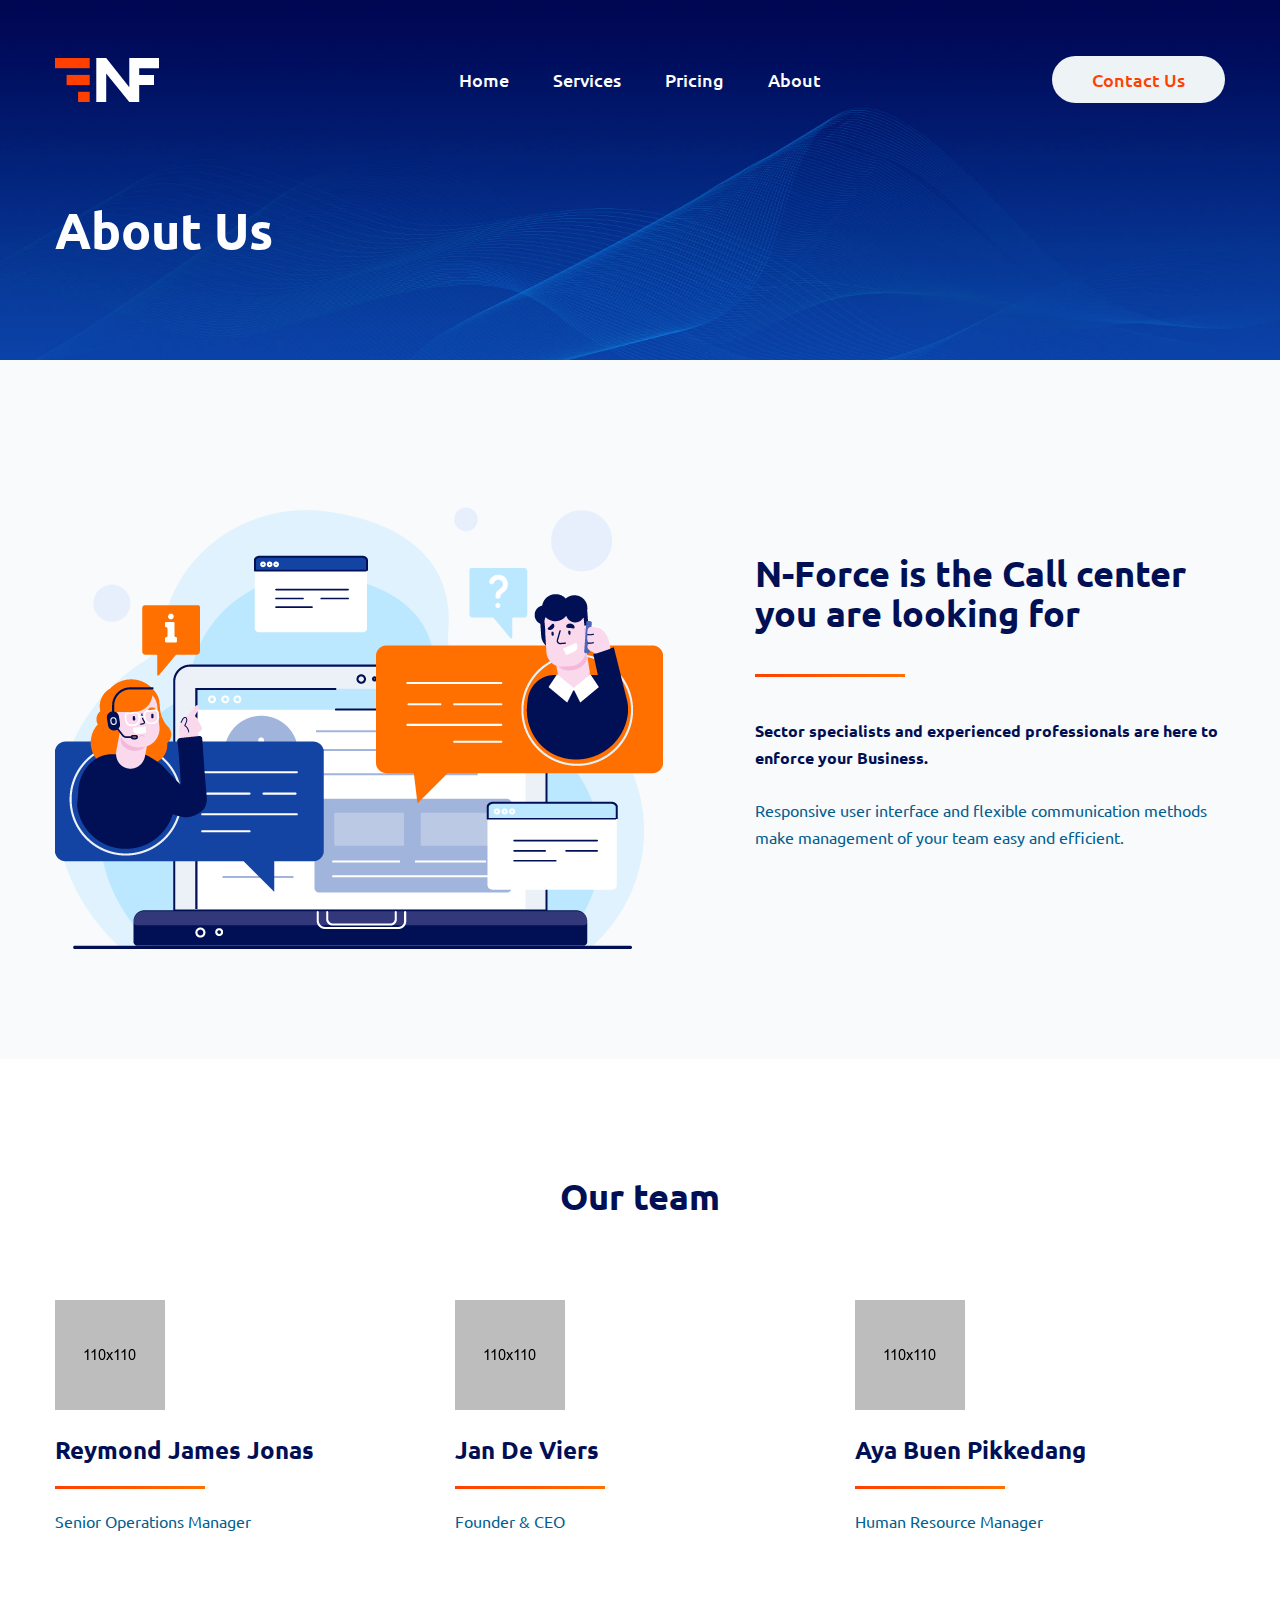
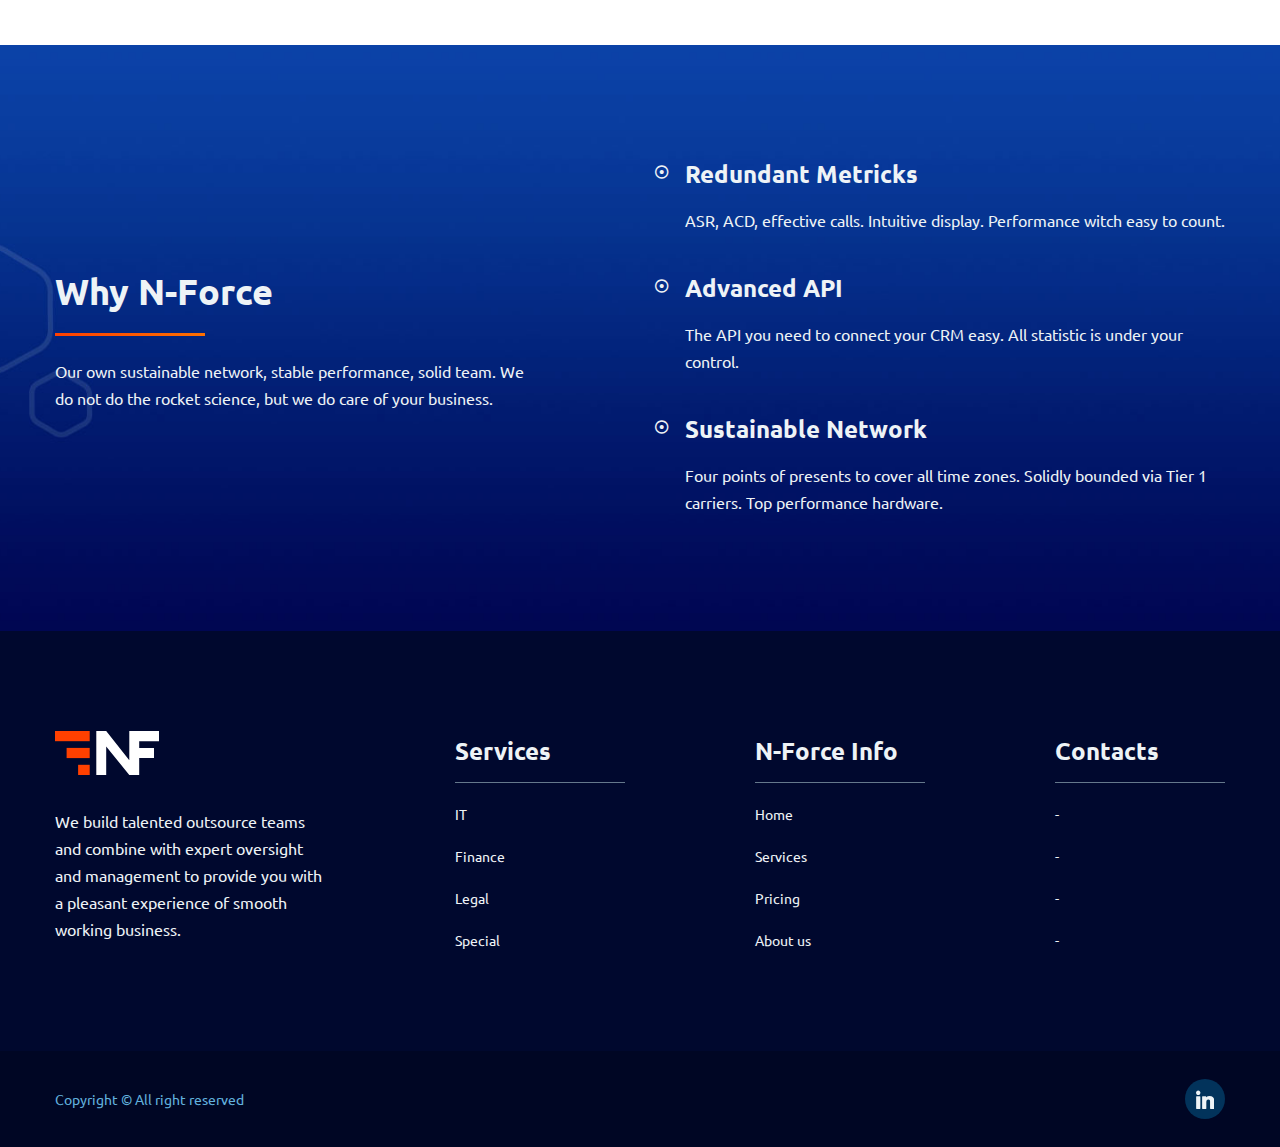
==== commit d1794c11: "FIX: many fixes" ====
--- a/about.html
+++ b/about.html
@@ -38,7 +38,7 @@
                     <div class="col-lg-3">
                         <div class="logo">
                             <a href="index.html">
-                                <img src="images/logo/nforcelogo01.svg" alt="N-force">
+                                <img src="images/logo/nforcelogo01.svg" alt="N-Force">
                             </a>
                         </div>
                     </div>
@@ -75,7 +75,7 @@
                 <!-- Mobile Menu -->
                 <div class="mobile-menu d-block d-lg-none">
                     <div class="logo">
-                        <a href="index.html"><img src="images/logo/nforcelogo01.svg" alt="N-force"></a>
+                        <a href="index.html"><img src="images/logo/nforcelogo01.svg" alt="N-Force"></a>
                     </div>
                     <div class="header__btn">
                         <a class="voopo__btn white__btn" href="contact.html">Contact Us</a>
@@ -98,13 +98,13 @@
             </div>
         </div>
         <!-- End Bradcaump area -->
-        <!-- Start N-force Business -->
+        <!-- Start N-Force Business -->
         <div class="voopo__business bg--cart-4 pt--120 pb--110">
             <div class="container">
                 <div class="row align-items-center">
                     <div class="col-xl-7 col-lg-6 col-md-6 col-sm-12 col-12">
                         <div class="thumb">
-                            <img src="images/about/s1.png" alt="N-force">
+                            <img src="images/about/s1.png" alt="N-Force">
                         </div>
                     </div>
                     <div class="col-xl-5 col-lg-6 col-md-6 col-sm-12 col-12 sm__mt--40">
@@ -118,7 +118,7 @@
                 </div>
             </div>
         </div>
-        <!-- End N-force Business -->
+        <!-- End N-Force Business -->
         <!-- Start Testimonial Area -->
         <div class="voopo__testimnial bg--white ptb--110">
             <div class="container">
@@ -135,7 +135,7 @@
                     <div class="col-xl-3 col-md-4 col-sm-6 col-12">
                         <div class="testimonial">
                             <div class="thumb">
-                                <img src="images/clint/1.png" alt="N-force">
+                                <img src="images/clint/1.png" alt="N-Force">
                             </div>
                             <div class="clint__info">
                                 <h4>Reymond James Jonas</h4>
@@ -148,7 +148,7 @@
                     <div class="col-xl-3 offset-xl-1 col-md-4 col-sm-6 col-12 xs__mt--40">
                         <div class="testimonial">
                             <div class="thumb">
-                                <img src="images/clint/2.png" alt="N-force">
+                                <img src="images/clint/2.png" alt="N-Force">
                             </div>
                             <div class="clint__info">
                                 <h4>Jan De Viers</h4>
@@ -161,7 +161,7 @@
                     <div class="col-xl-3 offset-xl-1 col-md-4 col-sm-6 col-12 sm__mt--40">
                         <div class="testimonial">
                             <div class="thumb">
-                                <img src="images/clint/3.png" alt="N-force">
+                                <img src="images/clint/3.png" alt="N-Force">
                             </div>
                             <div class="clint__info">
                                 <h4>Aya Buen Pikkedang</h4>
@@ -174,7 +174,6 @@
             </div>
         </div>
         <!-- End Testimonial Area -->
-
         <!-- Start Works Area -->
         <div class="voopo__works bg-image--6">
             <div class="container">
@@ -185,9 +184,7 @@
                                 <span></span>
                                 <h2>Why N-Force</h2>
                             </div>
-                            <p>Our policy of the professional growth of ours employees has allowed us to build a solid teams of strong professionals.</p>
-                            <p>Continuous training and annual examination keep professional skills of our teams on the high level.</p>
-
+                            <p>Our own sustainable network, stable performance, solid team. We do not do the rocket science, but we do care of your business.</p>
                         </div>
                     </div>
                     <div class="col-lg-6 col-md-6 col-sm-12 col-12 sm__mt--40">
@@ -198,8 +195,8 @@
                                     <i class="zmdi zmdi-dot-circle-alt"></i>
                                 </div>
                                 <div class="content">
-                                    <h2>IT</h2>
-                                    <p>Our experienced it professionals are here to provide you with comprehensive support level.</p>
+                                    <h2>Redundant Metricks</h2>
+                                    <p>ASR, ACD, effective calls. Intuitive display. Performance witch easy to count.</p>
                                 </div>
                             </div>
                             <!-- End Single Works -->
@@ -209,8 +206,8 @@
                                     <i class="zmdi zmdi-dot-circle-alt"></i>
                                 </div>
                                 <div class="content">
-                                    <h2>Legal</h2>
-                                    <p>Get Support from an experienced paralegal.</p>
+                                    <h2>Advanced API</h2>
+                                    <p>The API you need to connect your CRM easy. All statistic is under your control.</p>
                                 </div>
                             </div>
                             <!-- End Single Works -->
@@ -220,19 +217,8 @@
                                     <i class="zmdi zmdi-dot-circle-alt"></i>
                                 </div>
                                 <div class="content">
-                                    <h2>Finance</h2>
-                                    <p>Consult it without finance team. From accountants to book keepers. Our experience at your service.</p>
-                                </div>
-                            </div>
-                            <!-- End Single Works -->
-                            <!-- Start Single Works -->
-                            <div class="works">
-                                <div class="icons">
-                                    <i class="zmdi zmdi-dot-circle-alt"></i>
-                                </div>
-                                <div class="content">
-                                    <h2>Need something special?</h2>
-                                    <p>If you need.</p>
+                                    <h2>Sustainable Network</h2>
+                                    <p>Four points of presents to cover all time zones. Solidly bounded via Tier 1 carriers. Top performance hardware.</p>
                                 </div>
                             </div>
                             <!-- End Single Works -->
@@ -251,10 +237,10 @@
                         <div class="col-lg-3 col-md-6 col-sm-6 col-12">
                             <div class="single__wedget">
                                 <div class="logo">
-                                    <a href="index.html"><img src="images/logo/nforcelogo01.svg" alt="N-force"></a>
+                                    <a href="index.html"><img src="images/logo/nforcelogo01.svg" alt="N-Force"></a>
                                 </div>
                                 <div class="content">
-                                    <p>There are variations of passages of Lorem Ipsum available, the majority have suffered alteration.</p>
+                                    <p>We build talented outsource teams and combine with expert oversight and management to provide you with a pleasant experience of smooth working business.</p>
                                 </div>
                             </div>
                         </div>
@@ -275,7 +261,7 @@
                         <!-- Start Single Wedget -->
                         <div class="col-lg-2 offset-lg-1 col-md-6 col-sm-6 col-12 sm__mt--40 md__mt--40">
                             <div class="single__wedget">
-                                <h2 class="ft__title">N-force Info</h2>
+                                <h2 class="ft__title">N-Force Info</h2>
                                 <ul class="ft__contact__link">
                                     <li><a href="index.html">Home</a></li>
                                     <li><a href="services.html">Services</a></li>
--- a/style.css
+++ b/style.css
@@ -1638,7 +1638,8 @@
   .service img {
     height: 38px; }
   .service h2 {
-    margin-top: 22px; }
+    margin-top: 22px;
+    color: #1344a5; }
     .service h2 a {
       color: #1344a5;
       font-size: 24px;
@@ -1700,8 +1701,8 @@
 
 .area__text::before {
   color: #fafafc;
-  content: "n-force";
-  font-size: 310px;
+  content: "N-Force";
+  font-size: 270px;
   font-weight: 700;
   letter-spacing: 16px;
   position: absolute;
@@ -1713,14 +1714,14 @@
   display: flex;
   flex-wrap: wrap; }
   .best__service .icon {
-    margin-right: 7px;
+    margin-right: -4px;
     background: rgba(0, 0, 0, 0) url("images/icons/bg.png") no-repeat scroll left top;
     color: linear-gradient(-90deg, #ff7000, #ff4000);
     font-size: 40px;
     height: 74%;
-    line-height: 123px;
+    line-height: 120px;
     text-align: center;
-    flex-basis: 31%; }
+    flex-basis: 33.3%; }
     .best__service .icon i {
       background: -webkit-linear-gradient(#ff7000, #ff4000);
       -webkit-background-clip: text;
@@ -1729,9 +1730,10 @@
     flex-basis: 67%; }
     .best__service .content h2 {
       font-size: 24px;
-      line-height: 47px;
+      line-height: 37px;
       margin-bottom: 6px;
-      margin-top: 25px; }
+      margin-top: 25px;
+      color: #1344a5; }
       .best__service .content h2 a {
         color: #1344a5;
         transition: 0.4s; }
@@ -1829,6 +1831,9 @@
   .best__service + .best__service {
     margin-top: 30px; }
 
+  .best__service .icon {
+    flex-basis: 28%; }
+
   .voopo__service.service__position {
     padding: 120px 0;
     top: 0; }
@@ -1892,7 +1897,7 @@
     padding-top: 40px; } }
 @media only screen and (max-width: 767px) {
   .best__service .icon {
-    flex-basis: 24%; }
+    flex-basis: 26%; }
 
   .best__service .content {
     flex-basis: 73%; }
@@ -1942,7 +1947,7 @@
     padding-bottom: 22px; } }
 @media only screen and (max-width: 479px) {
   .best__service .icon {
-    flex-basis: 41%; }
+    flex-basis: 48%; }
 
   .best__service .content {
     flex-basis: 100%; }
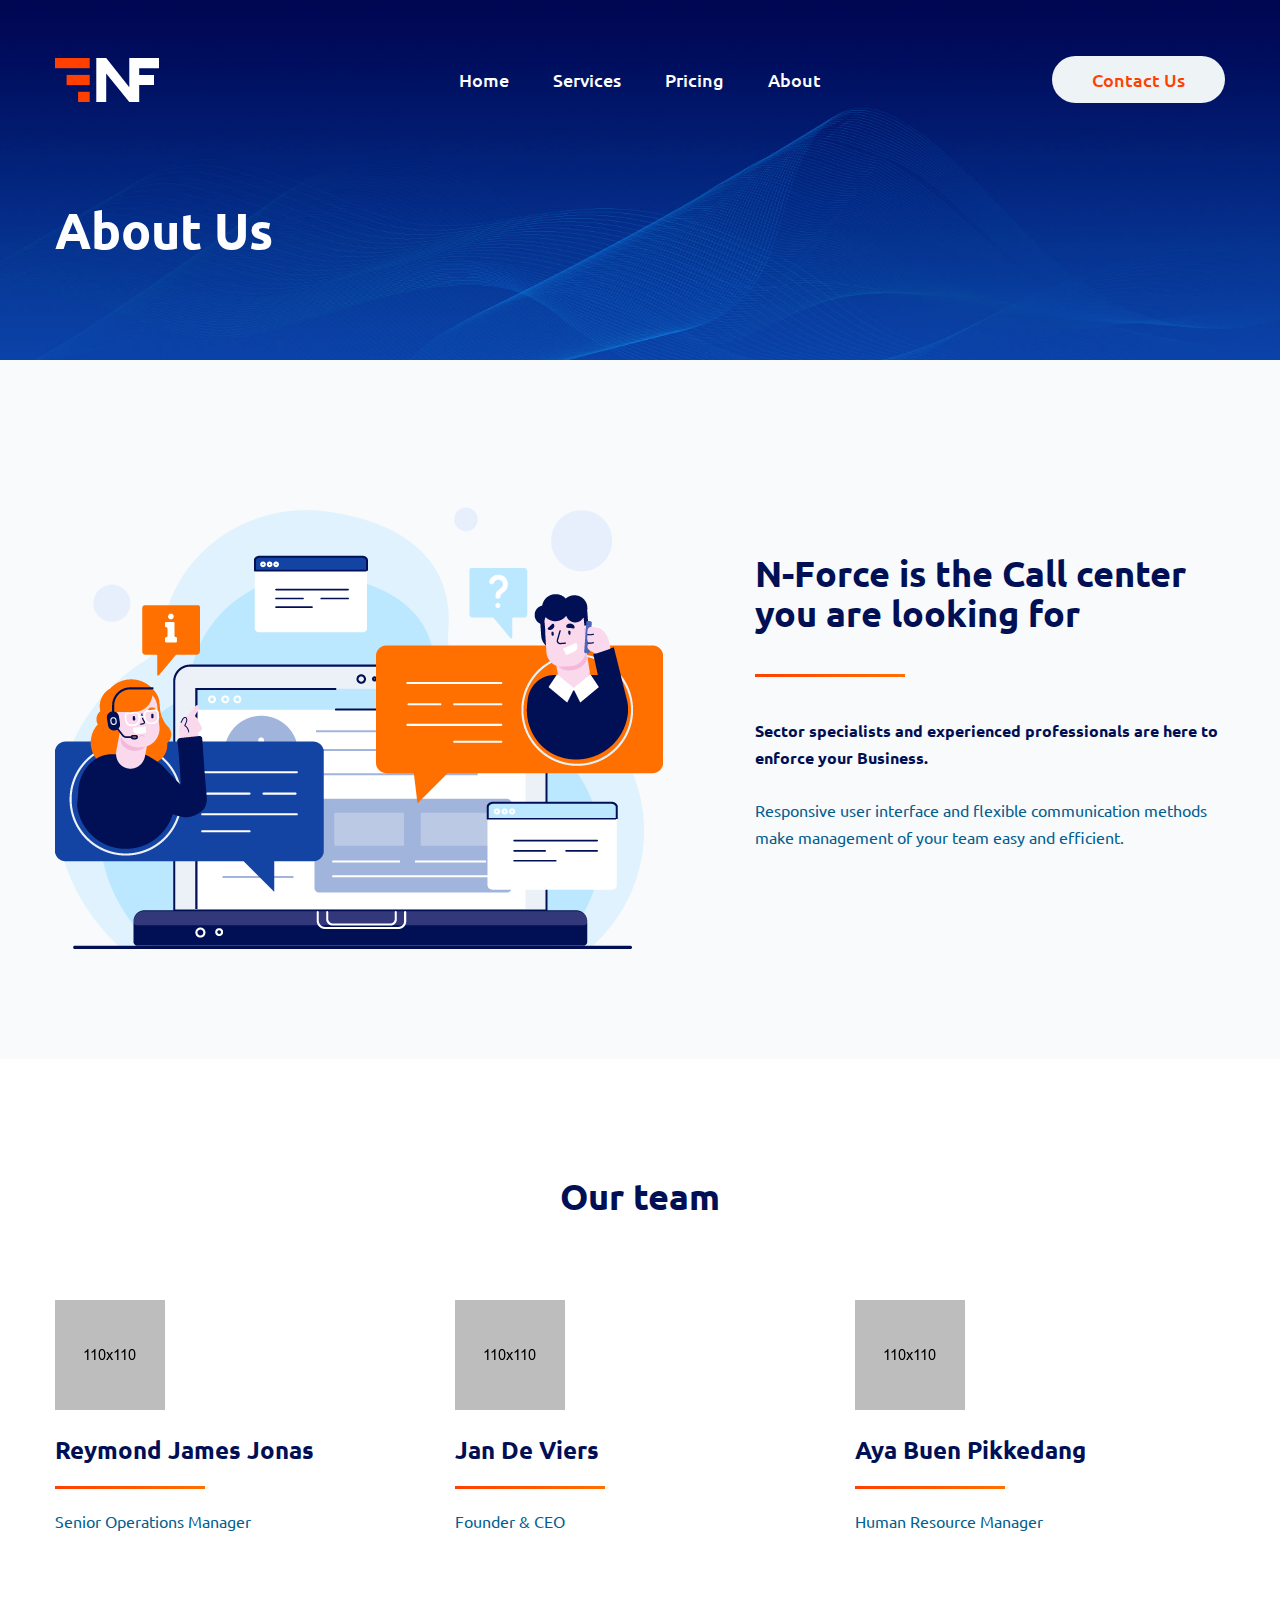
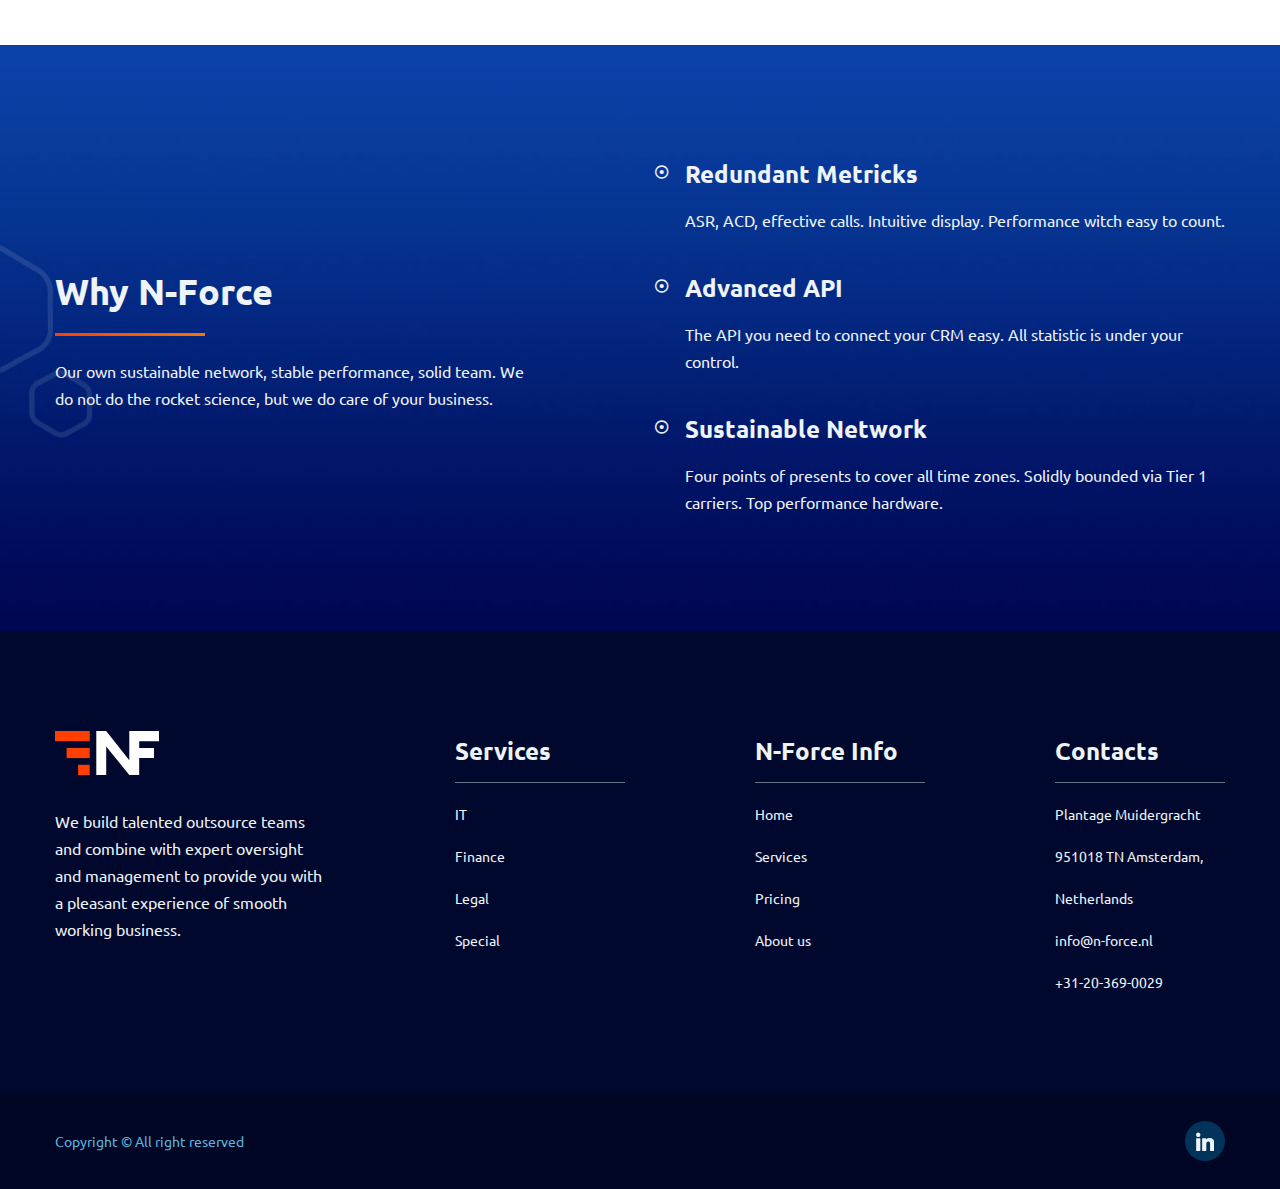
==== commit e5671832: "ADD: contacts" ====
--- a/about.html
+++ b/about.html
@@ -276,10 +276,13 @@
                             <div class="single__wedget">
                                 <h2 class="ft__title">Contacts</h2>
                                 <ul class="ft__contact__link">
-                                    <li><a href="#">-</a></li>
-                                    <li><a href="#">-</a></li>
-                                    <li><a href="#">-</a></li>
-                                    <li><a href="#">-</a></li>
+                                    <li>
+                                        <a href="#" style="pointer-events:none;cursor:default;">
+                                            Plantage Muidergracht 951018 TN Amsterdam, Netherlands
+                                        </a>
+                                    </li>
+                                    <li><a href="mailto:info@n-force.nl">info@n-force.nl</a></li>
+                                    <li><a href="tel:+31203690029">+31-20-369-0029</a></li>
                                 </ul>
                             </div>
                         </div>
